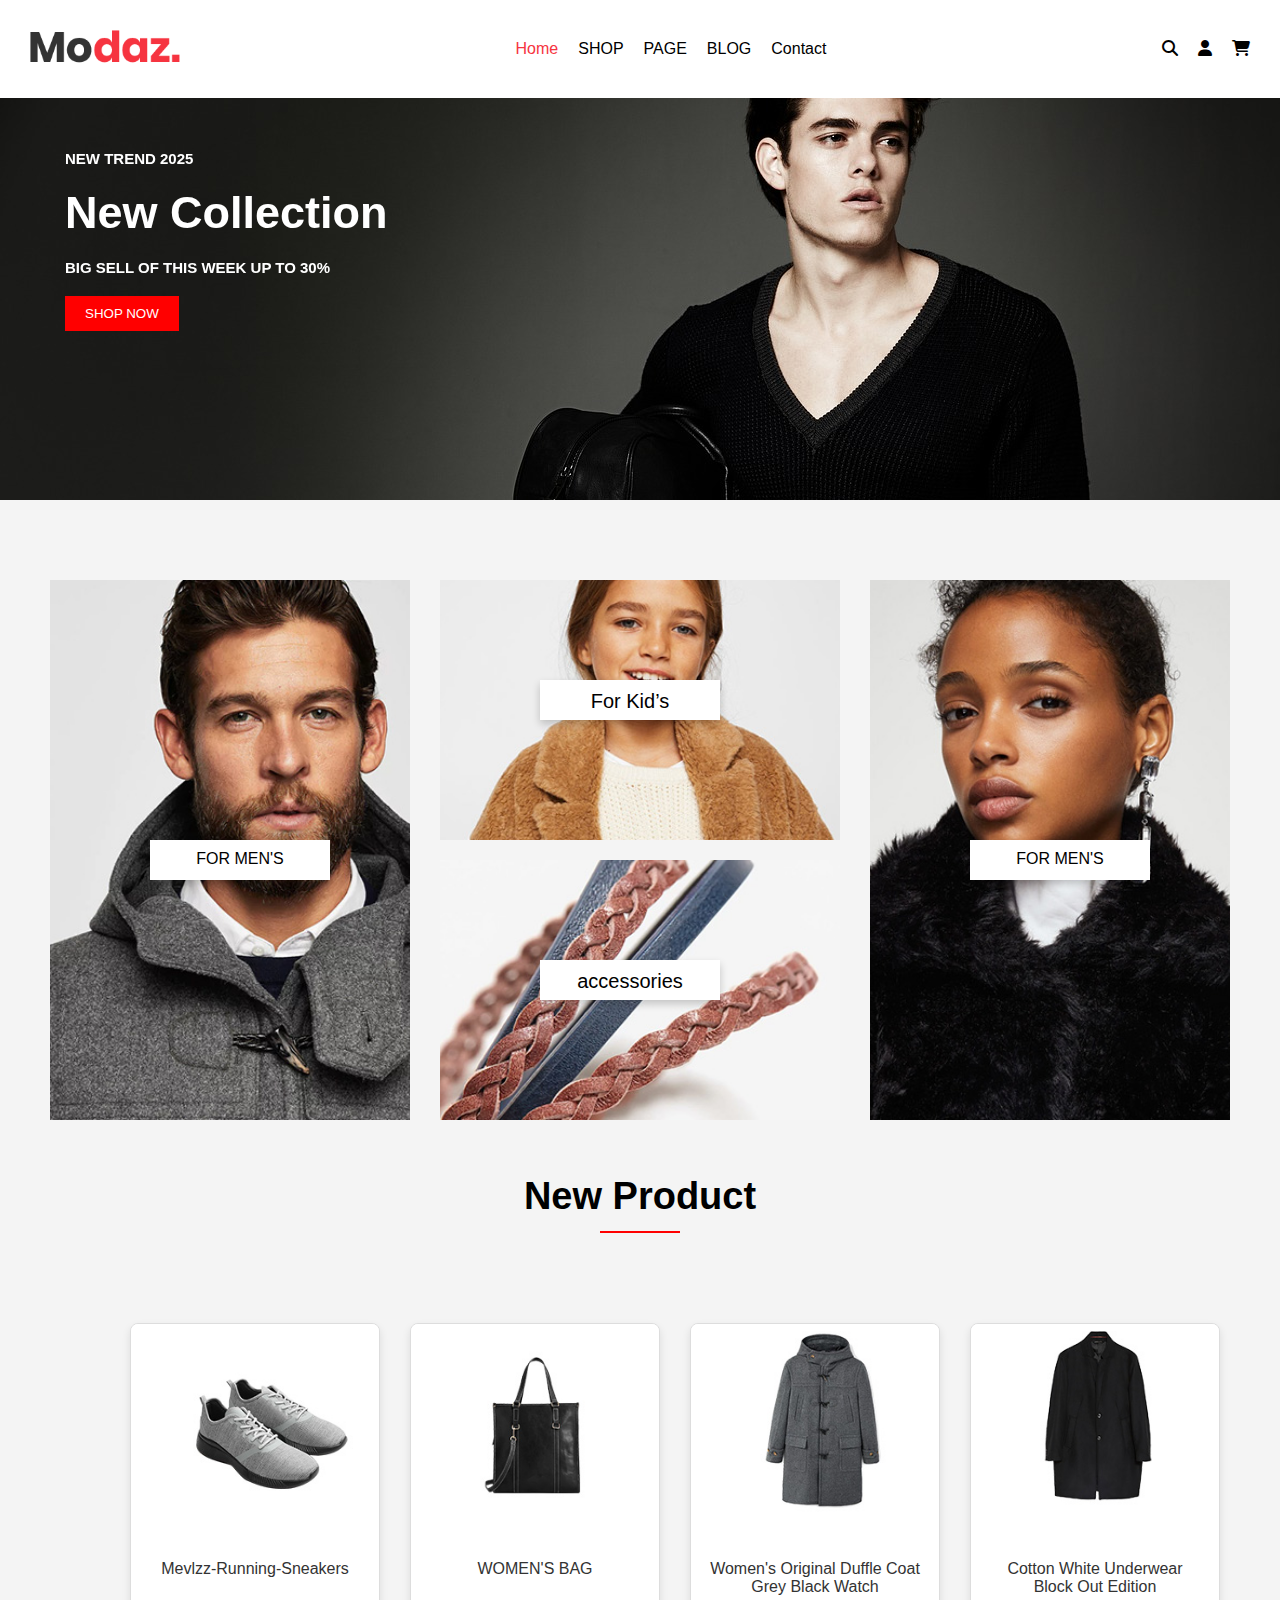
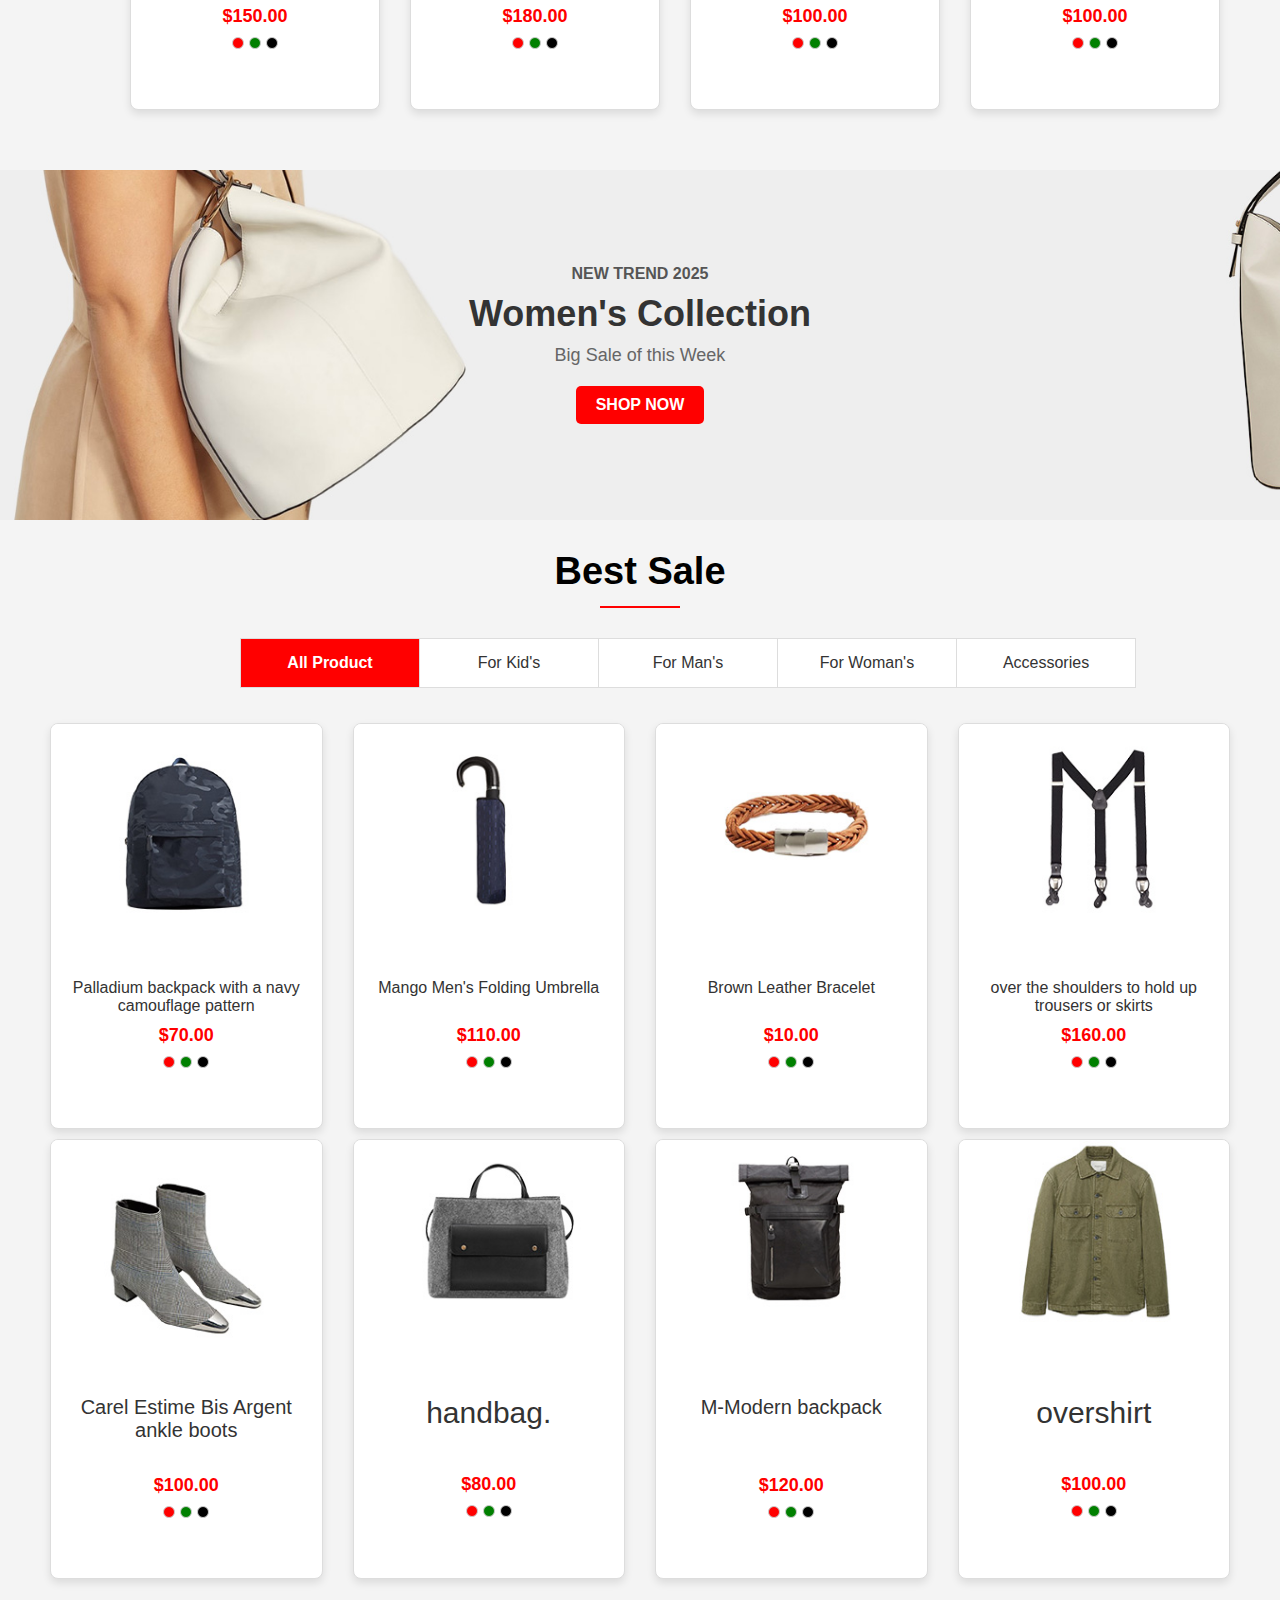
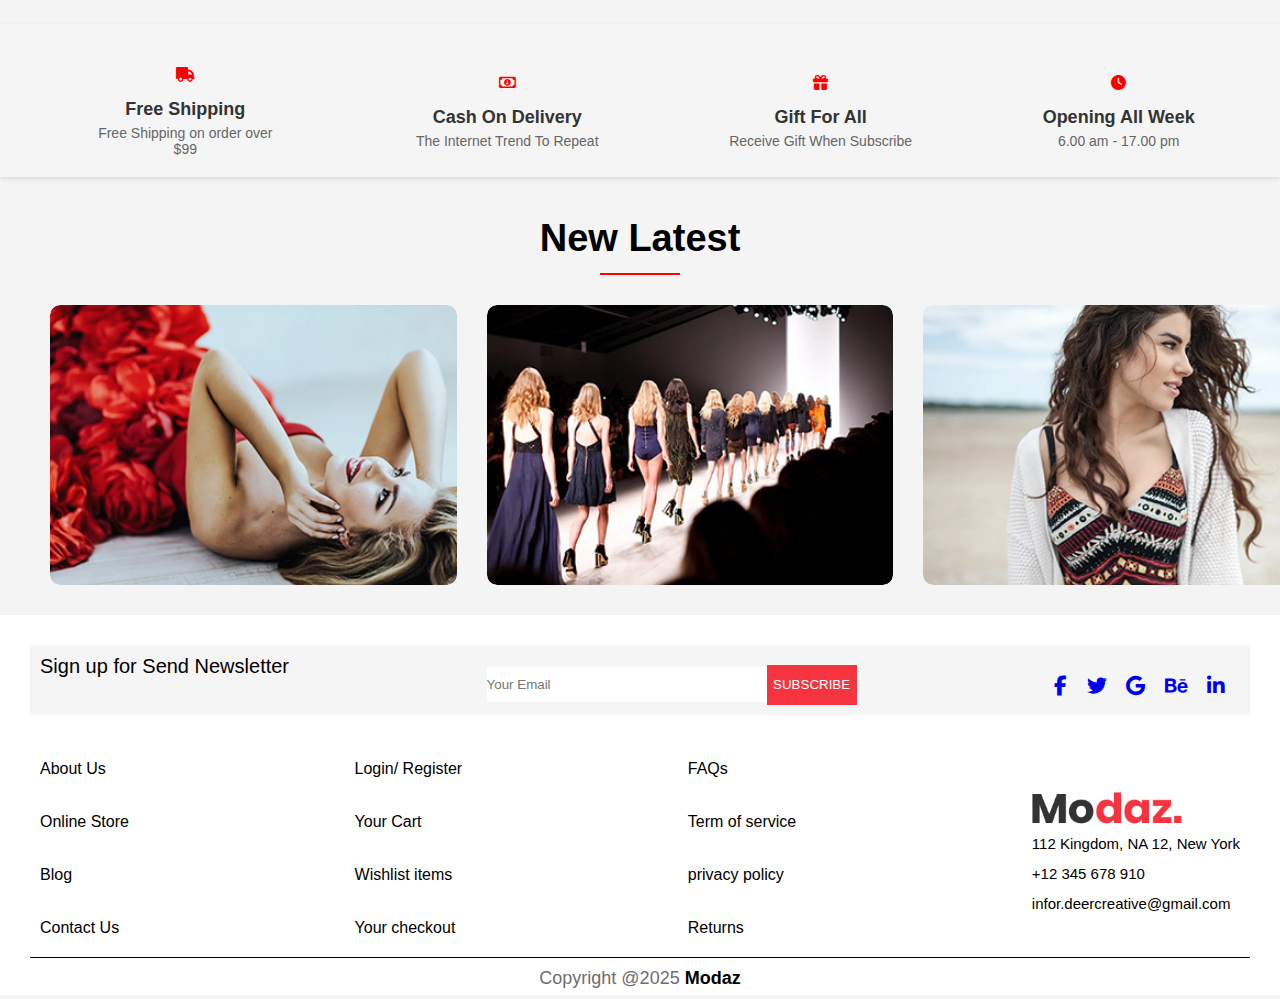
==== index.html @ a63ef41c "added img" ====
<!DOCTYPE html>
<html lang="en">
<head>
    <meta charset="UTF-8">
    <meta name="viewport" content="width=device-width, initial-scale=1.0">
    <title>Modaz web</title>
    <link rel="stylesheet" href="style.css">
    <link rel="stylesheet" href="https://cdnjs.cloudflare.com/ajax/libs/font-awesome/6.7.2/css/all.min.css" integrity="sha512-Evv84Mr4kqVGRNSgIGL/F/aIDqQb7xQ2vcrdIwxfjThSH8CSR7PBEakCr51Ck+w+/U6swU2Im1vVX0SVk9ABhg==" crossorigin="anonymous" referrerpolicy="no-referrer" />
    <link href="https://unpkg.com/aos@2.3.1/dist/aos.css" rel="stylesheet">
</head>
<body>
    <nav class="navbar">
        <div class="logo"><img src="image/logo@2x.png" alt=""></div>

        <ul class="nav-links" id="navLinks">
            <li><a style="color: #F63440;" href="/index.html">Home</a></li>
            <li><a href="/shop/index.html">SHOP</a></li>
            <li><a href="/shop/page/index.html">PAGE</a></li>
            <li><a href="/shop/page/blog/index.html">BLOG</a></li>
            <li><a   href="/shop/page/blog/contact/index.html">Contact</a></li>
        </ul>

        <div class="navicon">
            <div><i class="fa-solid fa-magnifying-glass"></i></div>
            <div><i class="fa-solid fa-user"></i></div>
            <div><i class="fa-solid fa-cart-shopping"></i></div>
        </div>
        <!-- end navicon -->
        <button class="menu-toggle" id="menuToggle">
            ☰
        </button>
    </nav>

 <!-- hero section -->
  
  <div class="hero" style="margin-bottom: 30px;">
    <div class="hero-text">
        <h2 style="color: white;font-size: 15px; margin-bottom: 20px;" div data-aos="fade-up" data-aos="fade-up"
     data-aos-duration="2900">NEW TREND 2025</h2>
    <h1 style="color: white;font-size: 45px; margin-bottom: 20px;"div data-aos="fade-up" data-aos="fade-up"
     data-aos-duration="2850">New Collection</h1>
    <h2 style="color: white;font-size: 15px; margin-bottom: 20px;"div data-aos="fade-up" data-aos="fade-up"
     data-aos-duration="2700">BIG SELL OF THIS WEEK UP TO 30%</h2>
    <button style="background-color: red; color: white;padding: 10px 20px; border: none;"div data-aos="fade-up" data-aos="fade-up"
     data-aos-duration="2600">SHOP NOW</button>
    </div>
    
    
    <!-- end of hero -->
  </div>
   <!-- products -->
    <div class="products" style="display: flex; margin-bottom: 5px;">
        <div class="mens">
           <div class="text1">
            FOR MEN'S
            </div>
        </div>
        <div class="forkids" style="gap: 20px;">
            <div class="kids" ><div class="text2" style="font-size: 20px;"> For Kid’s</div></div>
            <div class="access"><div class="text2" style="font-size: 20px;">accessories</div></div>
        </div>
        <div class="women"><div class="text1">
            FOR MEN'S
            </div></div></div>

        <!-- end of products -->
    </div>
    <!-- New Product -->
     <div class="newproduct" style="width: 100%; height: fit-content;margin-bottom: 30px;font-size: 25px;text-align: center; ">
        <span class="text" style="font-size: 38px;margin-bottom: 13px;"><b> New Product</b></span>
        <div class="line" style="width: 80px;height: 2px;background-color: red;align-self: center;"></div>
     </div>

     <!-- cards -->
    <div class="cards" style="display: flex; padding: 60px; padding-left: 100px; margin-left: 30px;  gap: 30px;">
        <!-- card1 -->
        <div class="card" >
            <span class="love-icon"><i class="fa-regular fa-heart"></i></span> 
            <img src="swr/13.jpg" alt="Product Image">
            <div class="details">
                <div class="title">Mevlzz-Running-Sneakers <br> <br></div>
                <div class="price">$150.00</div>
                <div class="colors">
                    <span class="red"></span>
                    <span class="green"></span>
                    <span class="black"></span>
                </div>
            </div>
            <button class="add-to-cart" class="sp">Add to Cart</button>
        </div>

        <!-- card2 -->
        <div class="card">
            <span class="love-icon"><i class="fa-regular fa-heart"></i></span> 
            <img src="swr/14.jpg" alt="Product Image">
            <div class="details">
                <div class="title">WOMEN'S BAG <br> <br></div>
                <div class="price">$180.00</div>
                <div class="colors">
                    <span class="red"></span>
                    <span class="green"></span>
                    <span class="black"></span>
                </div>
            </div>
            <button class="add-to-cart" style="margin-top: 0px;">Add to Cart</button>
        </div>

        <!-- card3 -->
        <div class="card">
            <span class="love-icon"><i class="fa-regular fa-heart"></i></span> 
            <img src="swr/15.jpg" alt="Product Image">
            <div class="details">
                <div class="title">Women's Original Duffle Coat Grey Black Watch</div>
                <div class="price">$100.00</div>
                <div class="colors">
                    <span class="red"></span>
                    <span class="green"></span>
                    <span class="black"></span>
                </div>
            </div>
            <button class="add-to-cart" style="margin-top: 0px;">Add to Cart</button>
        </div>

        <!-- card4 -->
        <div class="card">
            <span class="love-icon"><i class="fa-regular fa-heart"></i></span> 
            <img src="swr/16.jpg" alt="Product Image">
            <div class="details">
                <div class="title">Cotton White Underwear Block Out Edition</div>
                <div class="price">$100.00</div>
                <div class="colors">
                    <span class="red"></span>
                    <span class="green"></span>
                    <span class="black"></span>
                </div>
            </div>
            <button class="add-to-cart" style="margin-top: 0px;">Add to Cart</button>
        </div>
        <!-- end of cards  -->
    </div>




<!-- NEW TREND 2025 -->
<div class="newtrend">
    <div class="image left"></div>
    <div class="content">
        <h4>NEW TREND 2025</h4>
        <h1>Women's Collection</h1>
        <p>Big Sale of this Week</p>
        <a href="#" class="btn">SHOP NOW</a>
    </div>
    <div class="image right"></div>
</div>
<!-- New Product -->
<div class="newproduct" style="width: 100%; height: fit-content;margin-bottom: 30px;font-size: 25px;text-align: center; ">
    <span class="text" style="font-size: 38px;margin-bottom: 13px;"><b> Best Sale</b></span>
    <div class="line" style="width: 80px;height: 2px;background-color: red;align-self: center;"></div>
 </div>
 <!-- tabs -->
 <div class="tabs" style="margin-left: 240px; margin-bottom: 30px;">
    <div class="tab active">All Product</div>
    <div class="tab">For Kid's</div>
    <div class="tab">For Man's</div>
    <div class="tab">For Woman's</div>
    <div class="tab">Accessories</div>
</div>
<!-- 
cards 2-->
    <div class="cardcontainer">
        <div class="card1" style="display: flex; gap: 30px; padding: 5px 50px;">
            <!-- card1 -->
            <div class="card">
                <span class="love-icon">&hearts;</span> 
                <img src="swr/1.jpg" alt="Product Image">
                <div class="details">
                    <div class="title">Palladium backpack with a navy camouflage pattern</div>
                    <div class="price">$70.00</div>
                    <div class="colors">
                        <span class="red"></span>
                        <span class="green"></span>
                        <span class="black"></span>
                    </div>
                </div>
                <button class="add-to-cart" style="margin-top: 0px;">Add to Cart</button>
            </div>
            <!-- card2 -->
            <div class="card">
                <span class="love-icon">&hearts;</span> 
                <img src="swr/2.jpg" alt="Product Image">
                <div class="details">
                    <div class="title">Mango Men's Folding Umbrella <br> <br></div>
                    <div class="price">$110.00</div>
                    <div class="colors">
                        <span class="red"></span>
                        <span class="green"></span>
                        <span class="black"></span>
                    </div>
                </div>
                <button class="add-to-cart" style="margin-top: 0px;">Add to Cart</button>
            </div>
            <!-- card3 -->
            <div class="card">
                <span class="love-icon">&hearts;</span> 
                <img src="swr/3.jpg" alt="Product Image">
                <div class="details">
                    <div class="title">Brown Leather Bracelet <br> <br></div>
                    <div class="price">$10.00</div>
                    <div class="colors">
                        <span class="red"></span>
                        <span class="green"></span>
                        <span class="black"></span>
                    </div>
                </div>
                <button class="add-to-cart" style="margin-top: 0px;">Add to Cart</button>
            </div>
            <!-- card4 -->
            <div class="card">
                <span class="love-icon">&hearts;</span> 
                <img src="swr/4.jpg" alt="Product Image">
                <div class="details">
                    <div class="title">over the shoulders to hold up trousers or skirts</div>
                    <div class="price">$160.00</div>
                    <div class="colors">
                        <span class="red"></span>
                        <span class="green"></span>
                        <span class="black"></span>
                    </div>
                </div>
                <button class="add-to-cart" style="margin-top: 0px;">Add to Cart</button>
            </div>
        </div>
        <div class="card2" style="display: flex; gap: 30px; padding: 5px 50px;">
            <!-- card5 -->
            <div class="card">
                <span class="love-icon">&hearts;</span> 
                <img src="swr/5.jpg" alt="Product Image">
                <div class="details">
                    <div class="title" style="font-size: 20px;">Carel Estime Bis Argent ankle boots <br> <br></div>
                    <div class="price">$100.00</div>
                    <div class="colors">
                        <span class="red"></span>
                        <span class="green"></span>
                        <span class="black"></span>
                    </div>
                </div>
                <button class="add-to-cart" style="margin-top: 0px;">Add to Cart</button>
            </div>
            <!-- card6 -->
            <div class="card">
                <span class="love-icon">&hearts;</span> 
                <img src="swr/6.jpg" alt="Product Image">
                <div class="details">
                    <div class="title" style="font-size: 30px;">handbag. <br> <br></div>
                    <div class="price">$80.00</div>
                    <div class="colors">
                        <span class="red"></span>
                        <span class="green"></span>
                        <span class="black"></span>
                    </div>
                </div>
                <button class="add-to-cart" style="margin-top: 0px;">Add to Cart</button>
            </div>
            <!-- card7 -->
            <div class="card">
                <span class="love-icon">&hearts;</span> 
                <img src="swr/7.jpg" alt="Product Image">
                <div class="details">
                    <div class="title" style="font-size: 20px;">M-Modern backpack <br><br> <br> </div>
                    <div class="price">$120.00</div>
                    <div class="colors">
                        <span class="red"></span>
                        <span class="green"></span>
                        <span class="black"></span>
                    </div>
                </div>
                <button class="add-to-cart" style="margin-top: 0px;">Add to Cart</button>
            </div>
            <!-- card8 -->
            <div class="card">
                <span class="love-icon">&hearts;</span> 
                <img src="swr/8.jpg" alt="Product Image">
                <div class="details">
                    <div class="title" style="font-size: 30px;">overshirt <br> <br></div>
                    <div class="price">$100.00</div>
                    <div class="colors">
                        <span class="red"></span>
                        <span class="green"></span>
                        <span class="black"></span>
                    </div>
                </div>
                <button class="add-to-cart" style="margin-top: 0px;">Add to Cart</button>
            </div>
        </div>
    </div>
    <!-- features -->
    <div class="features" style="background-color: #F5F5F5; margin-top: 40px; margin-bottom: 40px;">
        <div class="feature">
            <i class="icon truck"><i class="fa-solid iconi fa-truck"></i></i>
            <h3>Free Shipping</h3>
            <p>Free Shipping on order over $99</p>
        </div>
        <div class="feature">
            <i class="icon cash"><i class="fa-regular iconi fa-money-bill-1"></i></i>
            <h3>Cash On Delivery</h3>
            <p>The Internet Trend To Repeat</p>
        </div>
        <div class="feature">
            <i class="icon gift"><i class="fa-solid iconi fa-gift"></i></i>
            <h3>Gift For All</h3>
            <p>Receive Gift When Subscribe</p>
        </div>
        <div class="feature">
            <i class="icon clock"><i class="fa-solid iconi fa-clock"></i></i>
            <h3>Opening All Week</h3>
            <p>6.00 am - 17.00 pm</p>
        </div>
    </div>
    <!-- New Latest -->
    <div class="newproduct" style="width: 100%; height: fit-content;margin-bottom: 30px;font-size: 25px;text-align: center; ">
        <span class="text" style="font-size: 38px;margin-bottom: 13px;"><b> New Latest</b></span>
        <div class="line" style="width: 80px;height: 2px;background-color: red;align-self: center;"></div>
     </div>
     <!-- last -->
     <div class="container" style="width: 100%;gap: 30px; margin-left: 50px;margin-bottom: 30px;">
        <div class="image-box" style="width: 410px;height: 280px;">
            <img src="swr/new-lastest-1-370x280 (1).jpg" alt="Image 1">
            <div class="overlay">
                <h2>Trend of 2025</h2>
                <p>Jan 01 2025 | BY Hassan</p>
                <p>"This is Heading, the bank manager, who long ago won the battle for the heart of his community with his...</p>
                <a href="#">READ MORE</a>
            </div>
        </div>
        <div class="image-box" style="width: 410px;height: 280px;">
            <img src="swr/new-lastest-2-370x280 (1).jpg" alt="Image 2">
            <div class="overlay">
                <h2>Trend of 2025</h2>
                <p>Jan 01 2025 | BY Hassan</p>
                <p>This is Heading the bank manager long ago <br> won the battle for the heart of...</p>
                <a href="#">READ MORE</a>
            </div>
        </div>
        <div class="image-box" style="width: 410px;height: 280px;">
            <img src="swr/new-lastest-3-370x280 (1).jpg" alt="Image 3">
            <div class="overlay" style="width: 450px;height: 280px;">
                <h2>Trend of 2025</h2>
                <p>Jan 01 2025 | BY Hassan</p>
                <p>This is Heading the bank manager long ago <br> won the battle for the heart of...</p>
                <a href="#">READ MORE</a>
            </div>
        </div>
    </div>
    <!-- footer -->
    
     <div class="footer" style="padding: 30px; background-color: #FFFFFF;">
        <!-- footer1 -->
        <div class="footer1">
            <div class="footer-text"><h3>Sign up for Send Newsletter</h3></div>
            <div class="footer-input"><input type="email" placeholder="Your Email"><button>SUBSCRIBE</button></div>
            <div class="footer-icon"><a href="#"><i class="fa-brands fa-facebook-f"></i></a>
                <a href="#"><i class="fa-brands fa-twitter"></i></a>
                <a href="#"><i class="fa-brands fa-google"></i></a>
                <a href="#"><i class="fa-brands fa-behance"></i></a>
                <a href="#"><i class="fa-brands fa-linkedin-in"></i></a></div>
        </div>
        <!-- end footer1 -->

        <!-- footer2 -->
        <div class="footer2">
            <!-- footer2-first -->
            <div class="footer2-first">
                <a href="#">About Us</a>
                <a href="#">Online Store</a>
                <a href="#">Blog</a>
                <a href="#">Contact Us</a>
            </div>
            <!-- end footer2-first -->

            <!-- footer2-second -->
            <div class="footer2-second">
                <a href="#">Login/ Register</a>
                <a href="#">Your Cart</a>
                <a href="#">Wishlist items</a>
                <a href="#">Your checkout</a>
            </div>
            <!-- end footer2-second -->

            <!-- footer2-third -->
            <div class="footer2-third">
                <a href="#">FAQs</a>
                <a href="#">Term of service</a>
                <a href="#">privacy policy</a>
                <a href="#">Returns</a>
            </div>
            <!-- end footer2-third -->
             
        <div class="footer2-fourth">
            <img src="swr/logo@2x.png" alt="">
            <h5>112 Kingdom, NA 12, New York<br>
                +12 345 678 910<br>
                infor.deercreative@gmail.com</h5>
        </div>
    </div>
    <!-- end footer2 -->
             <p style="width: 100%; border-top: 1px solid black;padding: 10px;margin-top: 10px;">Copyright @2025 <a href="#" style="color: black;"><b>Modaz</b></a></p>





  <script src="https://unpkg.com/aos@2.3.1/dist/aos.js"></script>
  <script>
    AOS.init();
  </script>
  <script src="/index.js"></script>
</body>
</html>
---- style.css ----
*{
    margin: 0px;
    padding: 0px;
    box-sizing: border-box;
}
body {
    width: 100vw; 
    min-height: 100vh; 
    overflow-x: hidden; 
    font-family: Arial, sans-serif;
    background-color: #f4f4f4;
}
/* header */
.navbar {
    position: fixed;
    z-index: 1000;
    width: 100%;
    display: flex;
    justify-content: space-between;
    align-items: center;
    padding: 30px;
    background-color: #FFFFFF;
    color: #000;
}

.logo img{
    width: 150px;
}

.nav-links {
    display: flex;
    list-style: none;
    margin: 0;
    padding: 0;
}

.nav-links li {
    margin: 0 10px;
}

.nav-links a {
    text-decoration: none;
    color: #000;
    transition: color 0.3s;
}

.nav-links a:hover {
    color: #F63440 ;
}

/* Mobile styles */
.menu-toggle {
    display: none;
    font-size: 1.5em;
    background: none;
    border: none;
    cursor: pointer;
}

.navicon{
    display: flex;
    justify-content: space-between;
    gap: 20px;
}







/* hero */
.hero{
    background: url(swr/hero\ img.jpg);
    background: cover;
    width: 100%;
    height: 500px;
    
}


 .hero-text{
    width: fit-content;
    height: fit-content;
    position: relative;
    top: 30%;
    left: 65px;
    

}

/* products */
.products{
    gap: 30px;
    height: fit-content;
    width: 100%;
    padding: 50px;
}
.mens{
    background: url(swr/men1-375x500.jpg);
    background-size: cover;
    background-repeat: no-repeat;
    width: 430px;
    height: 540px;  
    z-index: 1;
}
.mens:hover {
    transform: scale(1.1);
}
.text1{
    background-color: white;
    width: 180px;
    height: 40px;
    top: 260px;
    position: relative;
    left: 100px;
    display: flex;
    justify-content: center;
    text-align: center;
    padding: 10px;
    box-shadow: 0 4px 8px rgba(0, 0, 0, 0.2);
}
.text1:hover{
    background-color: red;
    color: white;
}
.text2:hover{
    background-color: red;
    color: white;
}
.text2{
    background-color: white;
    width: 180px;
    height: 40px;
    padding: 10px;
    top: 100px;
    text-align: center;
    position: relative;
    left: 100px;
    box-shadow: 0 4px 8px rgba(0, 0, 0, 0.2);
}
.text1 h2, .text2 h2, .text2 h2, .text1 h2{
    color: black;
    font-size: 20px;
   
}
.text1 h2:hover{
    color: white;
    cursor: pointer;
}
.text2 h2:hover{
    color: white;
    cursor: pointer;
}

.kids{
    background: url(swr/kids1-375x240.jpg);
    background-size: cover;
    background-repeat: no-repeat;
    background-position: center;
    width: 400px;
    height: 260px;
    margin-bottom: 20px;
}
.kids:hover {
    cursor: pointer;
    transform: scale(1.1);
}

.access{
    background: url(swr/access.jpg);
    background-position: center;
    background-repeat: no-repeat;
    background-size: cover;
    width: 400px;
    height: 260px;
    
}
.access:hover {
    transform: scale(1.1);
}

.women{
    background: url(swr/women2-375x500.jpg);
    background-size: cover;
    background-repeat: no-repeat;
    background-position: center;
    width: 430px;
    height: 540px;
}
.women:hover {
    transform: scale(1.1);
}

@media (max-width: 767px) {
    .products{
        display: flex;
        flex-direction: column;
    }
    .menu-toggle {
        display: block;
    }
    .navicon{
        display: none;
    }

    .nav-links {
        display: none;
        flex-direction: column;
        position: absolute;
        z-index: 1;
        top: 60px;
        right: -120px;
        width: 200px;
        border-radius: 5px;
    }

    .nav-links.show {
        display: flex;
    }

    .nav-links li {
        margin: 10px 0;
    }
    
    
  } 

/* newproduct */

.newproduct{
    display: flex;
    flex-direction: column;
    justify-content: center;
    align-items: center;
}

/* cards */


/* Card Styling */
.card {
    width: 300px;
    border: 1px solid #ddd;
    border-radius: 8px;
    overflow: hidden;
    background-color: #fff;
    text-align: center;
    position: relative;
    transition: transform 0.3s ease, box-shadow 0.3s ease;
    box-shadow: 0 4px 8px rgba(0, 0, 0, 0.1); /* Default small shadow */
}

.card:hover {
    transform: translateY(-10px); /* Moves the card up slightly */
    box-shadow: 0 8px 16px rgba(0, 0, 0, 0.3); /* Larger shadow when hovered */
}

.card img {
    width: 100%;
    height: auto;
}

.card .details {
    padding: 15px;
}

.card .details .title {
    font-size: 16px;
    color: #333;
    margin-bottom: 10px;
}

.card .details .price {
    font-size: 18px;
    color: red;
    font-weight: bold;
    margin-bottom: 10px;
}

.card .details .colors {
    display: flex;
    justify-content: center;
    gap: 5px;
    margin-bottom: 10px;
}

.card .details .colors span {
    width: 12px;
    height: 12px;
    border-radius: 50%;
    display: inline-block;
    border: 1px solid #ccc;
}

.card .details .colors .red { background-color: red; }
.card .details .colors .green { background-color: green; }
.card .details .colors .black { background-color: black; }

/* Add to Cart Button */
.card .add-to-cart {
    width: 100%;
    padding: 10px 0;
    background-color: red;
    color: white;
    text-transform: uppercase;
    font-weight: bold;
    border: none;
    cursor: pointer;
    opacity: 0;
    visibility: hidden;
    transition: opacity 0.3s ease, visibility 0.3s ease;
}

.card:hover .add-to-cart {
    opacity: 1;
    visibility: visible;
}

/* Love Icon */
.card .love-icon {
    position: absolute;
    top: 10px;
    right: 10px;
    font-size: 20px;
    color: #f00;
    cursor: pointer;
    opacity: 0;
    visibility: hidden;
    transition: opacity 0.3s ease, visibility 0.3s ease;
}

.card:hover .love-icon {
    opacity: 1;
    visibility: visible;
}

@media (max-width: 769px) {
    .cards{
        display: flex;
        flex-direction: column;
    }

    body{
        max-width: 100%;
    }

    .card{
        width: 80%;
       
    }
  
    
    
  }


  /* <!-- NEW TREND 2025 --> */
  .newtrend{
    display: flex;
    justify-content: space-between;
    align-items: center;
    padding: 20px;
    background: url(swr/bg-parallax3\ \(1\).jpg);
    background-repeat: no-repeat;
    background-size: cover;
    height: 350px;
    margin-bottom: 30px;
  }
  
  .content {
    text-align: center;
    flex: 2;
    padding: 20px;
  }
  
  .content h4 {
    font-size: 16px;
    color: #555;
    margin-bottom: 10px;
    text-transform: uppercase;
  }
  
  .content h1 {
    font-size: 36px;
    font-weight: bold;
    color: #333;
    margin-bottom: 10px;
  }
  
  .content p {
    font-size: 18px;
    color: #666;
    margin-bottom: 20px;
  }
  
  .btn {
    display: inline-block;
    padding: 10px 20px;
    background-color: red;
    color: #fff;
    text-decoration: none;
    font-size: 16px;
    font-weight: bold;
    border-radius: 5px;
    transition: background-color 0.3s;
  }
  
  .btn:hover {
    background-color: #cc0000;
  }

  @media (max-width: 768px) {
    .newtrend{
        background-image: none;
        background-color: #f4f4f4; /* Midabka caadiga ah ee beddelaya sawirka */
    }
}
  /* tabs */

.tabs {
    display: flex;
    border: 1px solid #ddd;
    width: 70%;
    background-color: #fff;
}

.tab {
    flex: 1; 
    text-align: center;
    padding: 15px 10px;
    font-size: 16px;
    color: #333;
    border-right: 1px solid #ddd;
    cursor: pointer;
    transition: background-color 0.3s, color 0.3s;
}

.tab:last-child {
    border-right: none; 
}

.tab:hover {
    background-color: #f2f2f2;
}

.active {
    background-color: red;
    color: #fff;
    font-weight: bold;
}

/* features */
.features {
    display: flex;
    justify-content: space-around;
    align-items: center;
    padding: 20px;
    background-color: #ffffff;
    box-shadow: 0 2px 5px rgba(0, 0, 0, 0.1);
  }
  
  .feature {
    text-align: center;
    max-width: 200px;
  }
  
  .feature .icon {
    font-size: 40px;
    color: #e63946;
    margin-bottom: 10px;
  }
  
  .feature h3 {
    font-size: 18px;
    margin: 10px 0 5px;
    color: #333;
  }
  
  .feature p {
    font-size: 14px;
    color: #666;
  }

  .iconi{
    font-size: 15px;
    color: red;
  }
  /* last */
  .container {
    display: flex;
    gap: 15px;
}

.image-box {
    position: relative;
    width: 300px;
    height: 200px;
    overflow: hidden;
    border-radius: 10px;
}

.image-box img {
    width: 100%;
    height: 100%;
    object-fit: cover;
    border-radius: 10px;
}

.overlay {
    position: absolute;
    top: -100%;
    left: 0;
    width: 100%;
    height: 100%;
    background: rgba(0, 0, 0, 0.8);
    color: white;
    display: flex;
    flex-direction: column;
    justify-content: center;
    align-items: center;
    text-align: center;
    transform: translateY(0);
    transition: transform 0.5s ease;
}

.image-box:hover .overlay {
    transform: translateY(100%);
}

.overlay h2,
.overlay p,
.overlay a {
    opacity: 0;
    transform: translateY(-20px);
    animation: none;
}

.image-box:hover .overlay h2,
.image-box:hover .overlay p,
.image-box:hover .overlay a {
    animation: fadeDown 0.5s ease forwards;
}

.overlay h2 {
    margin: 10px 0;
    animation-delay: 0.2s;
}

.overlay p {
    margin: 5px 0;
    animation-delay: 0.4s;
}

.overlay a {
    color: red;
    text-decoration: none;
    margin-top: 10px;
    animation-delay: 0.6s;
}

@keyframes fadeDown {
    from {
        opacity: 0;
        transform: translateY(-20px);
    }
    to {
        opacity: 1;
        transform: translateY(0);
    }
}

/* footer */
.footer{
    height: 380px;
    margin-top: 20px;
    margin-top: 30px;
}
.footer1{
    padding: 10px;
    display: flex;
    justify-content: space-between;
    align-content: center;
    background-color: #F5F5F5;
}

.footer-text h3{
    font-size: 20px;
    font-weight: normal;
}

.footer-input input{
    border: none;
    width: 280px;
    height: 35px;
    margin-top: 10px;
}
.footer-input button{
    width: 90px;
    height: 40px;
    margin-top: 10px;
    background-color: #F63440 ;
    color: #fff;
    border: none;
}
.footer-input button:hover{
    background-color: #333333 ;
    color: #fff;
}

.footer-icon a{
    position: relative;
    top: 20px;
    font-size: 20px;
    font-weight: normal;
    padding-right: 15px;
}
.footer-icon a:hover{
    color: #F63440;
}

.footer2{
    display: flex;
    justify-content: space-between;
    align-items: center;
    padding: 10px;
}

.footer2-first a{
    display: block;
    text-decoration: none;
    color: #000;
}
.footer2-first a:hover{
    color: #F63440;
}
.footer2-second a{
    display: block;
    text-decoration: none;
    color: #000;
}
.footer2-second a:hover{
    color: #F63440;
}
.footer2-third a{
    display: block;
    text-decoration: none;
    color: #000;
}
.footer2-third a:hover{
    color:  #F63440;
}

.footer2-fourth{
    margin-top: 50px;
    padding-left: 10px;
}
.footer2-fourth img{
    width: 150px;
}

.footer2-fourth h5{
    font-size: 15px;
    font-weight: normal;
    line-height: 2;
}


.footer p{
    font-size: 18px;
    text-align: center;
    color: #6E6E6E;
}
.footer a{
    text-decoration: none;
    margin-top: 35px;
    color: #000;
}


@media (max-width:768px){
    .footer1{
        flex-direction: column;
        line-height: 2;
    }
    .footer2{
        flex-direction: column;
        align-items: start;
        font-weight: normal;
    }

    .tabs{
        display: none;
       
    }
    .cardcontainer{
        display: none;
    }

    

    .cardcontainer, .card1, .card2{
        display: flex;
        flex-direction: column;
    }
    .features{
        display: flex;
        flex-direction: column; 
        padding: 0px;
    }
    /* .feature{
        margin-bottom: 10px;
        border: 2px solid black;
        width: 100%;
    } */

    .image-box{
        display: none; /* Hide all cards by default */
    }

    .image-box:first-child {
        display: flex; 
    }
    .footer1{
        flex-direction: column;
        line-height: 2;
    }
    .footer2{
        flex-direction: column;
        align-items: start;
        font-weight: normal;
    }

    .cards{
        grid-template-columns: repeat(2, 1fr); 
    }
    
}

@media (max-width: 480px) {
    .cards{
        grid-template-columns: 1fr; /* 1 card per row */
    }
}

@media (min-width:768px){
    .nav-icon-second{
       display: none;
    }
}
@media (max-width:768px){

    .navicon:hover{
        display: flex;
    }

    .nav, .navicon{
        display: none;
        flex-direction: column;
        position: absolute;
        top: 60px;
        right: 18px;
        background-color: white;
        padding: 10px;
        border-radius: 30px;
        gap: 20px;
        z-index: 1000;
    }
    }
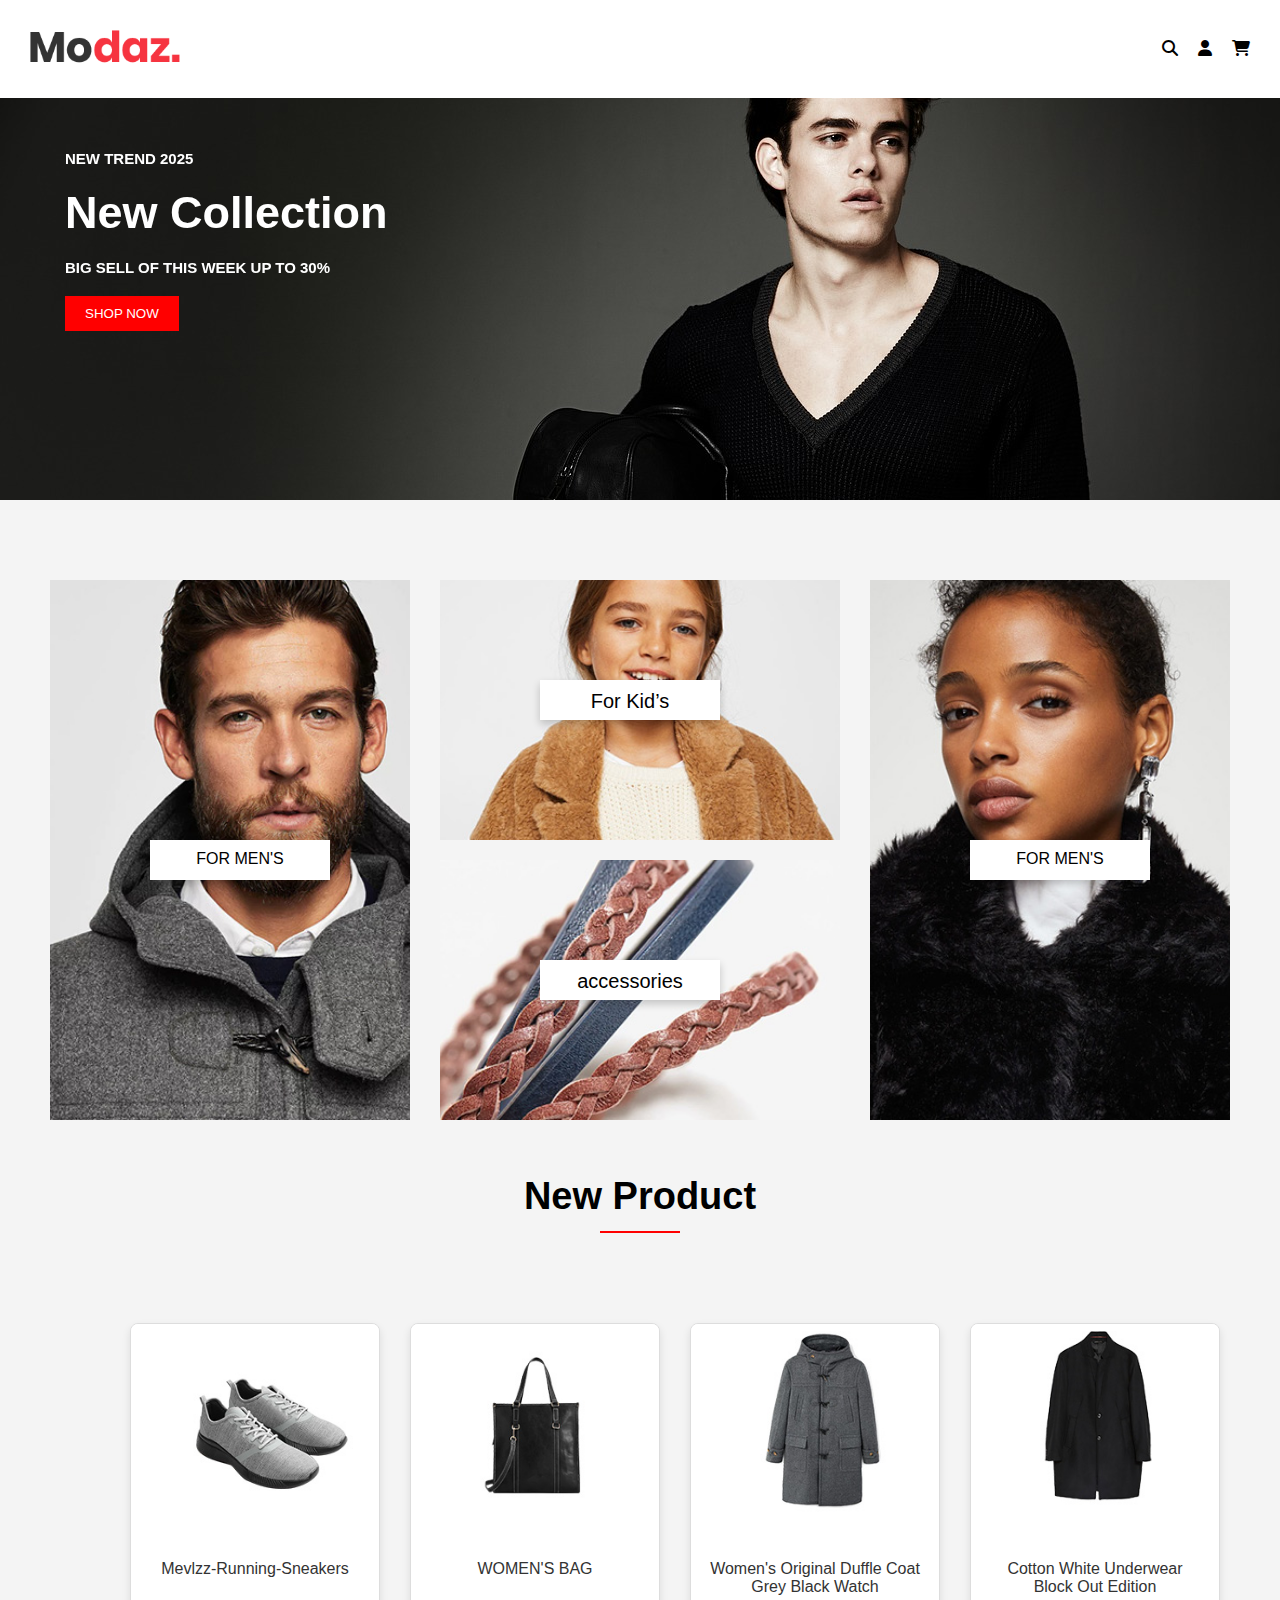
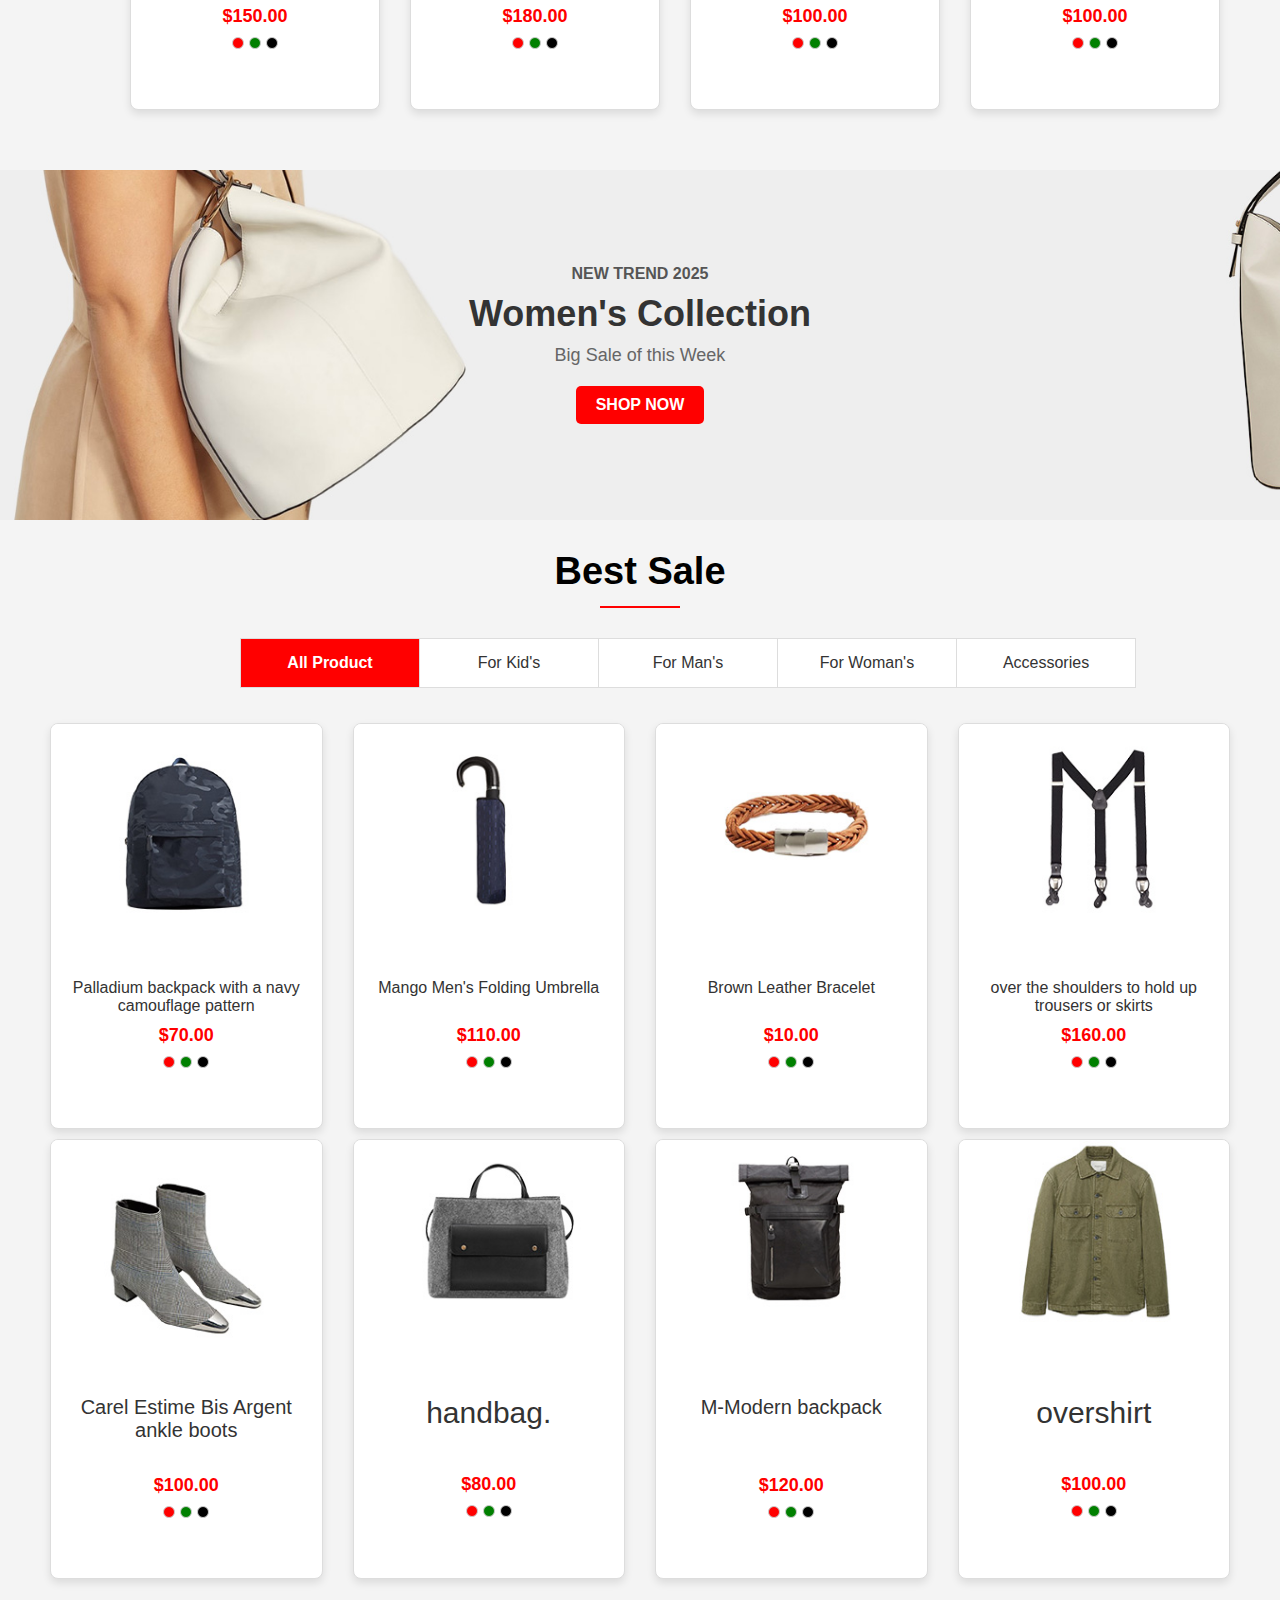
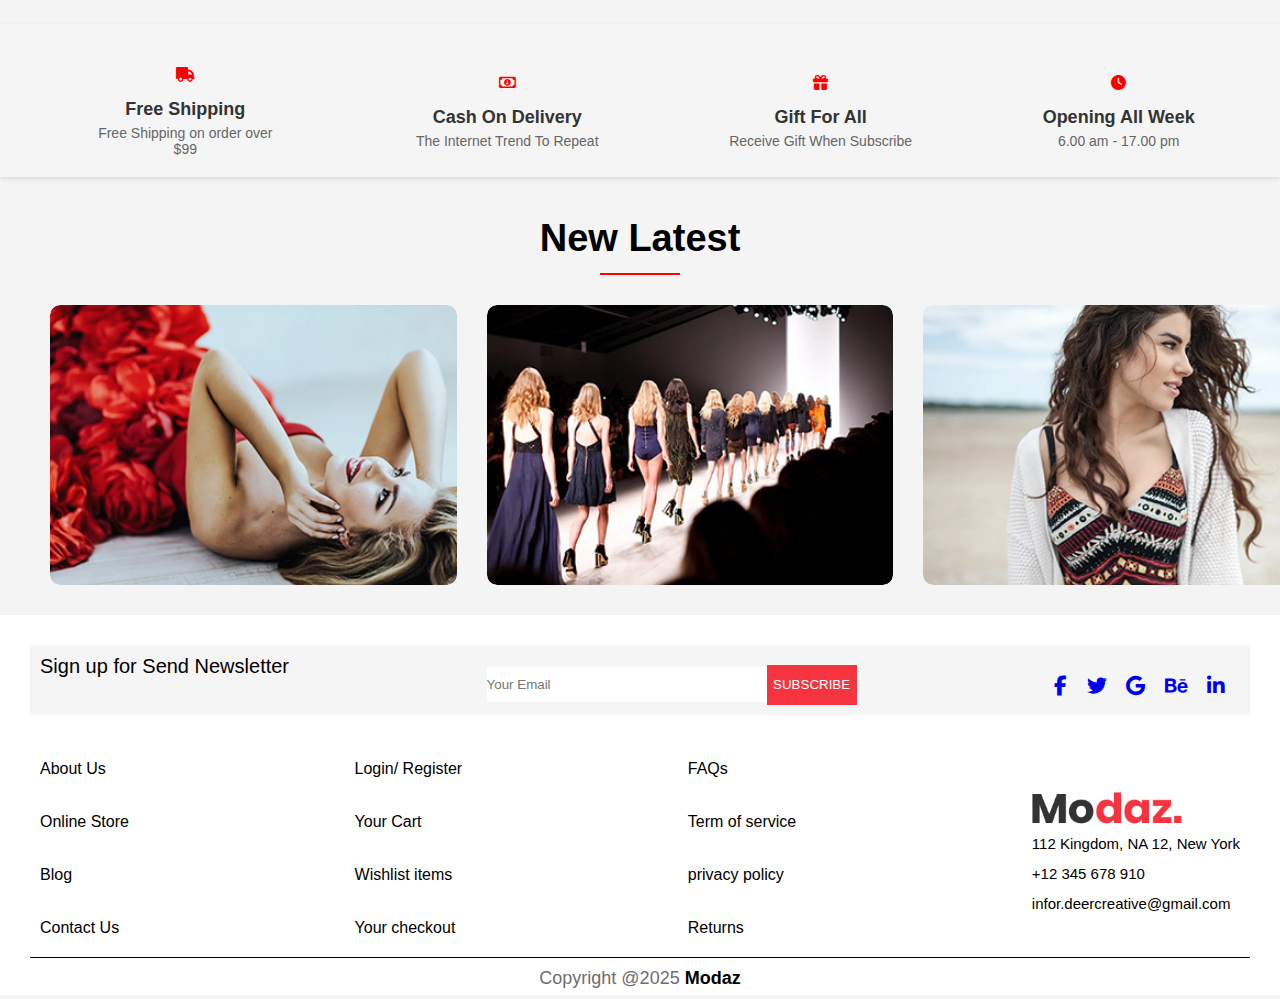
==== commit 5cd32279: "remove" ====
--- a/index.html
+++ b/index.html
@@ -12,13 +12,13 @@
     <nav class="navbar">
         <div class="logo"><img src="image/logo@2x.png" alt=""></div>
 
-        <ul class="nav-links" id="navLinks">
+        <!-- <ul class="nav-links" id="navLinks">
             <li><a style="color: #F63440;" href="/index.html">Home</a></li>
             <li><a href="/shop/index.html">SHOP</a></li>
             <li><a href="/shop/page/index.html">PAGE</a></li>
             <li><a href="/shop/page/blog/index.html">BLOG</a></li>
             <li><a   href="/shop/page/blog/contact/index.html">Contact</a></li>
-        </ul>
+        </ul> -->
 
         <div class="navicon">
             <div><i class="fa-solid fa-magnifying-glass"></i></div>
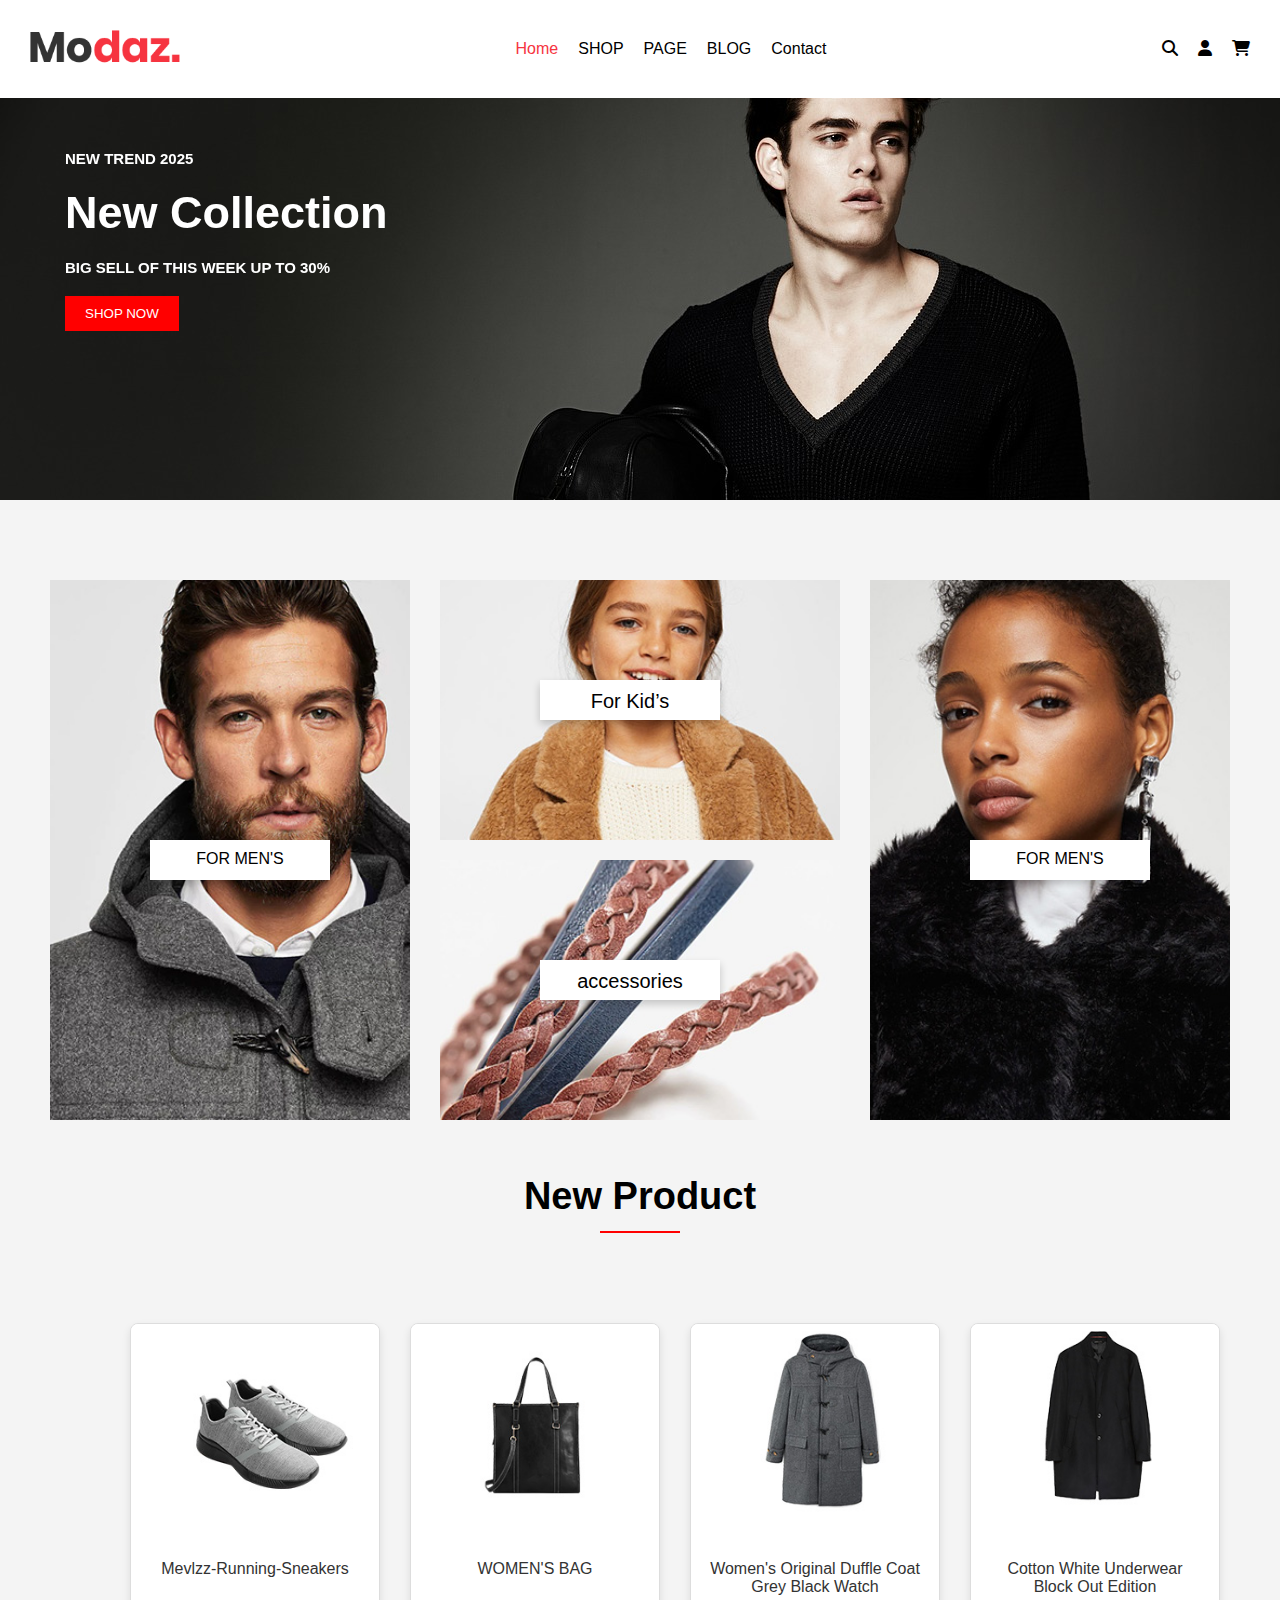
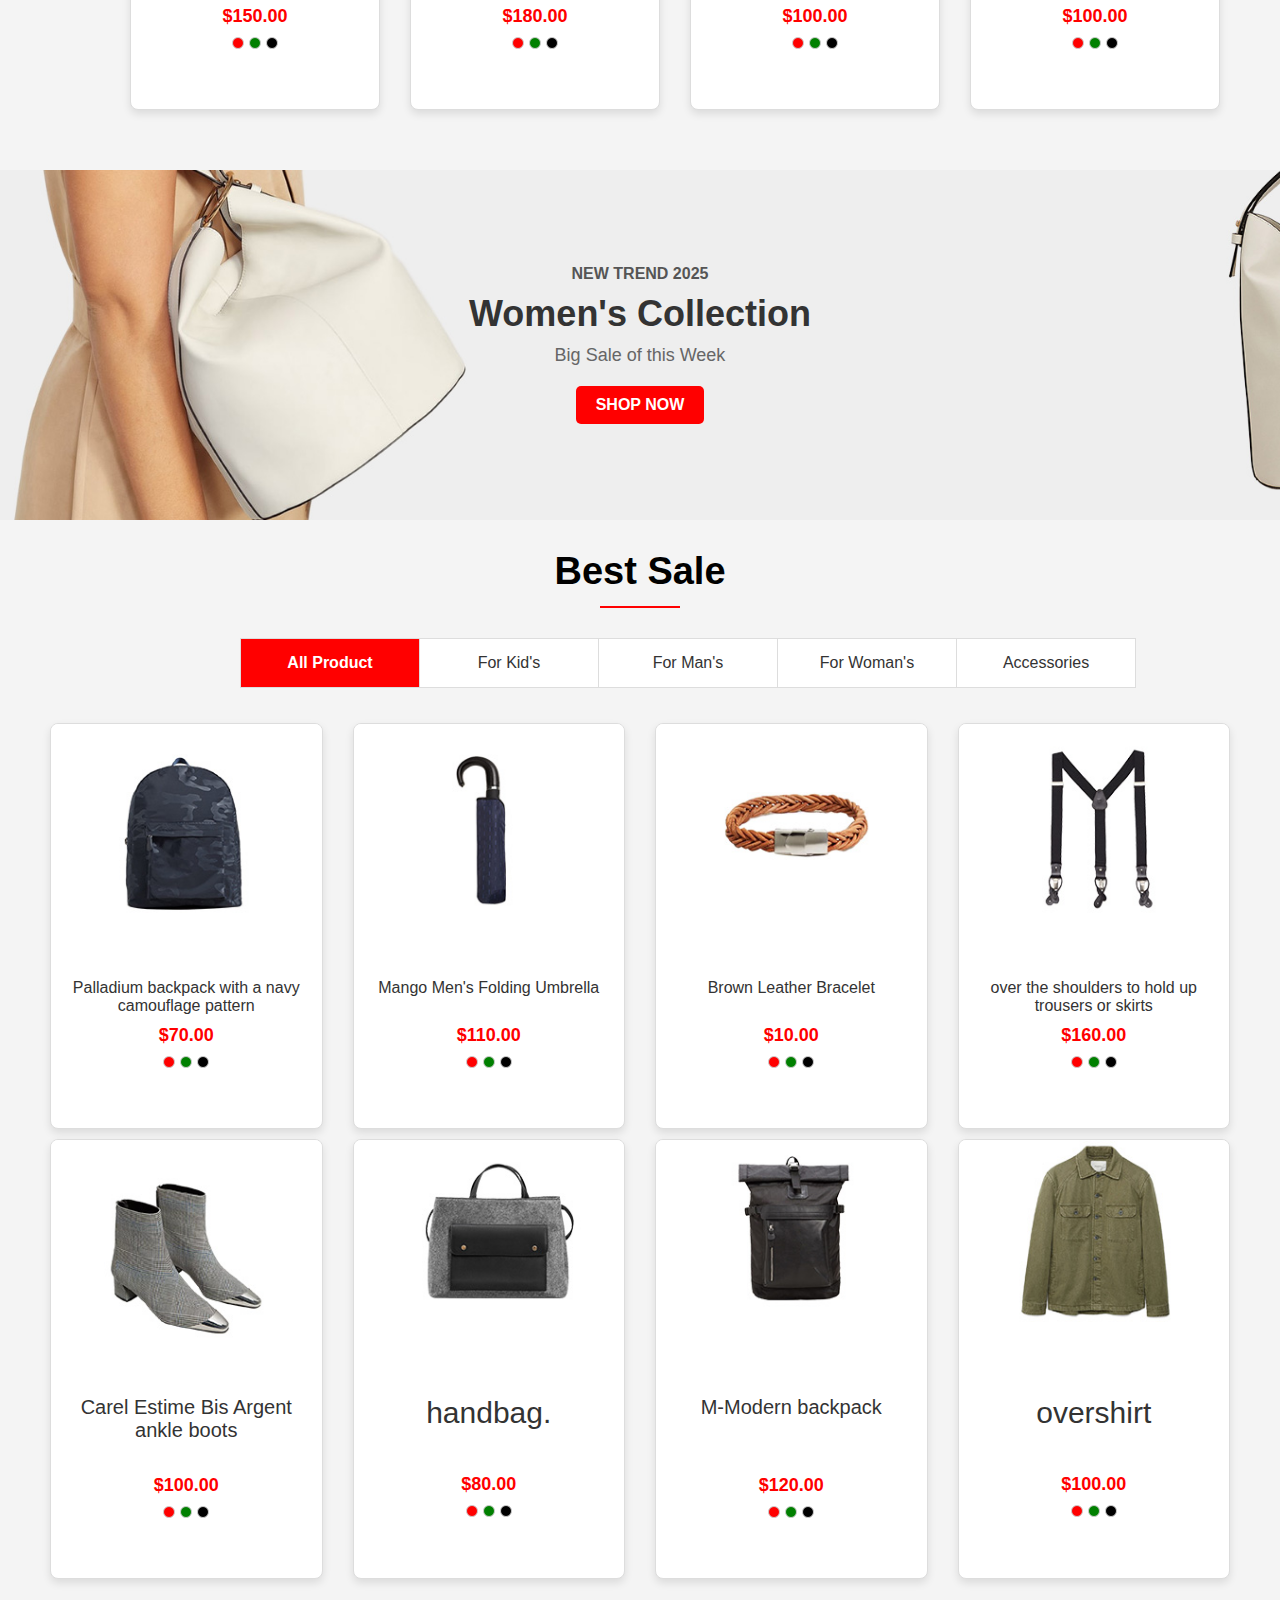
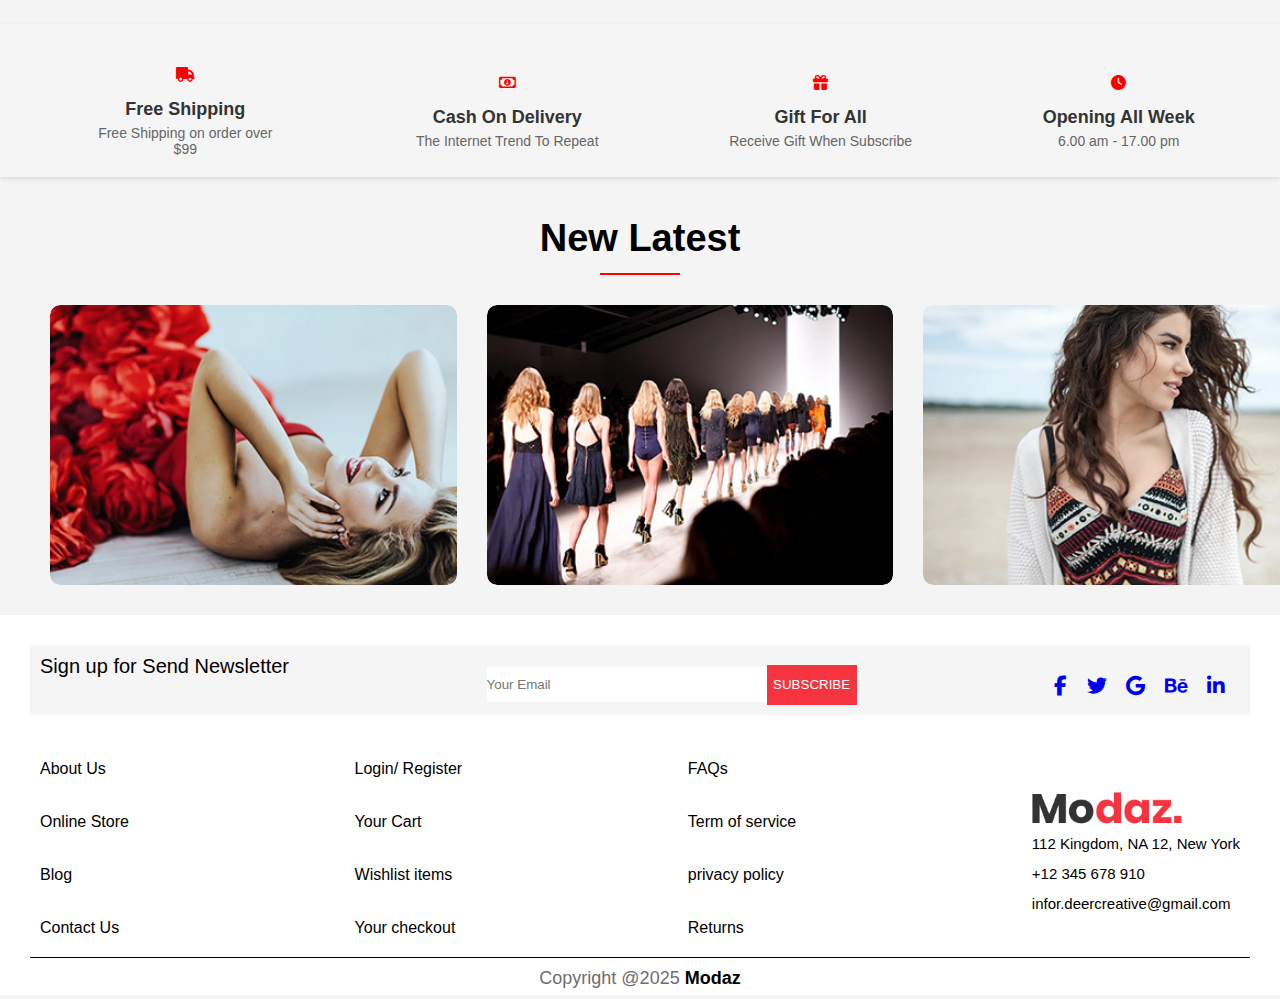
==== commit 517da1e4: "remove" ====
--- a/index.html
+++ b/index.html
@@ -12,13 +12,13 @@
     <nav class="navbar">
         <div class="logo"><img src="image/logo@2x.png" alt=""></div>
 
-        <!-- <ul class="nav-links" id="navLinks">
+        <ul class="nav-links" id="navLinks">
             <li><a style="color: #F63440;" href="/index.html">Home</a></li>
             <li><a href="/shop/index.html">SHOP</a></li>
             <li><a href="/shop/page/index.html">PAGE</a></li>
             <li><a href="/shop/page/blog/index.html">BLOG</a></li>
             <li><a   href="/shop/page/blog/contact/index.html">Contact</a></li>
-        </ul> -->
+        </ul>
 
         <div class="navicon">
             <div><i class="fa-solid fa-magnifying-glass"></i></div>
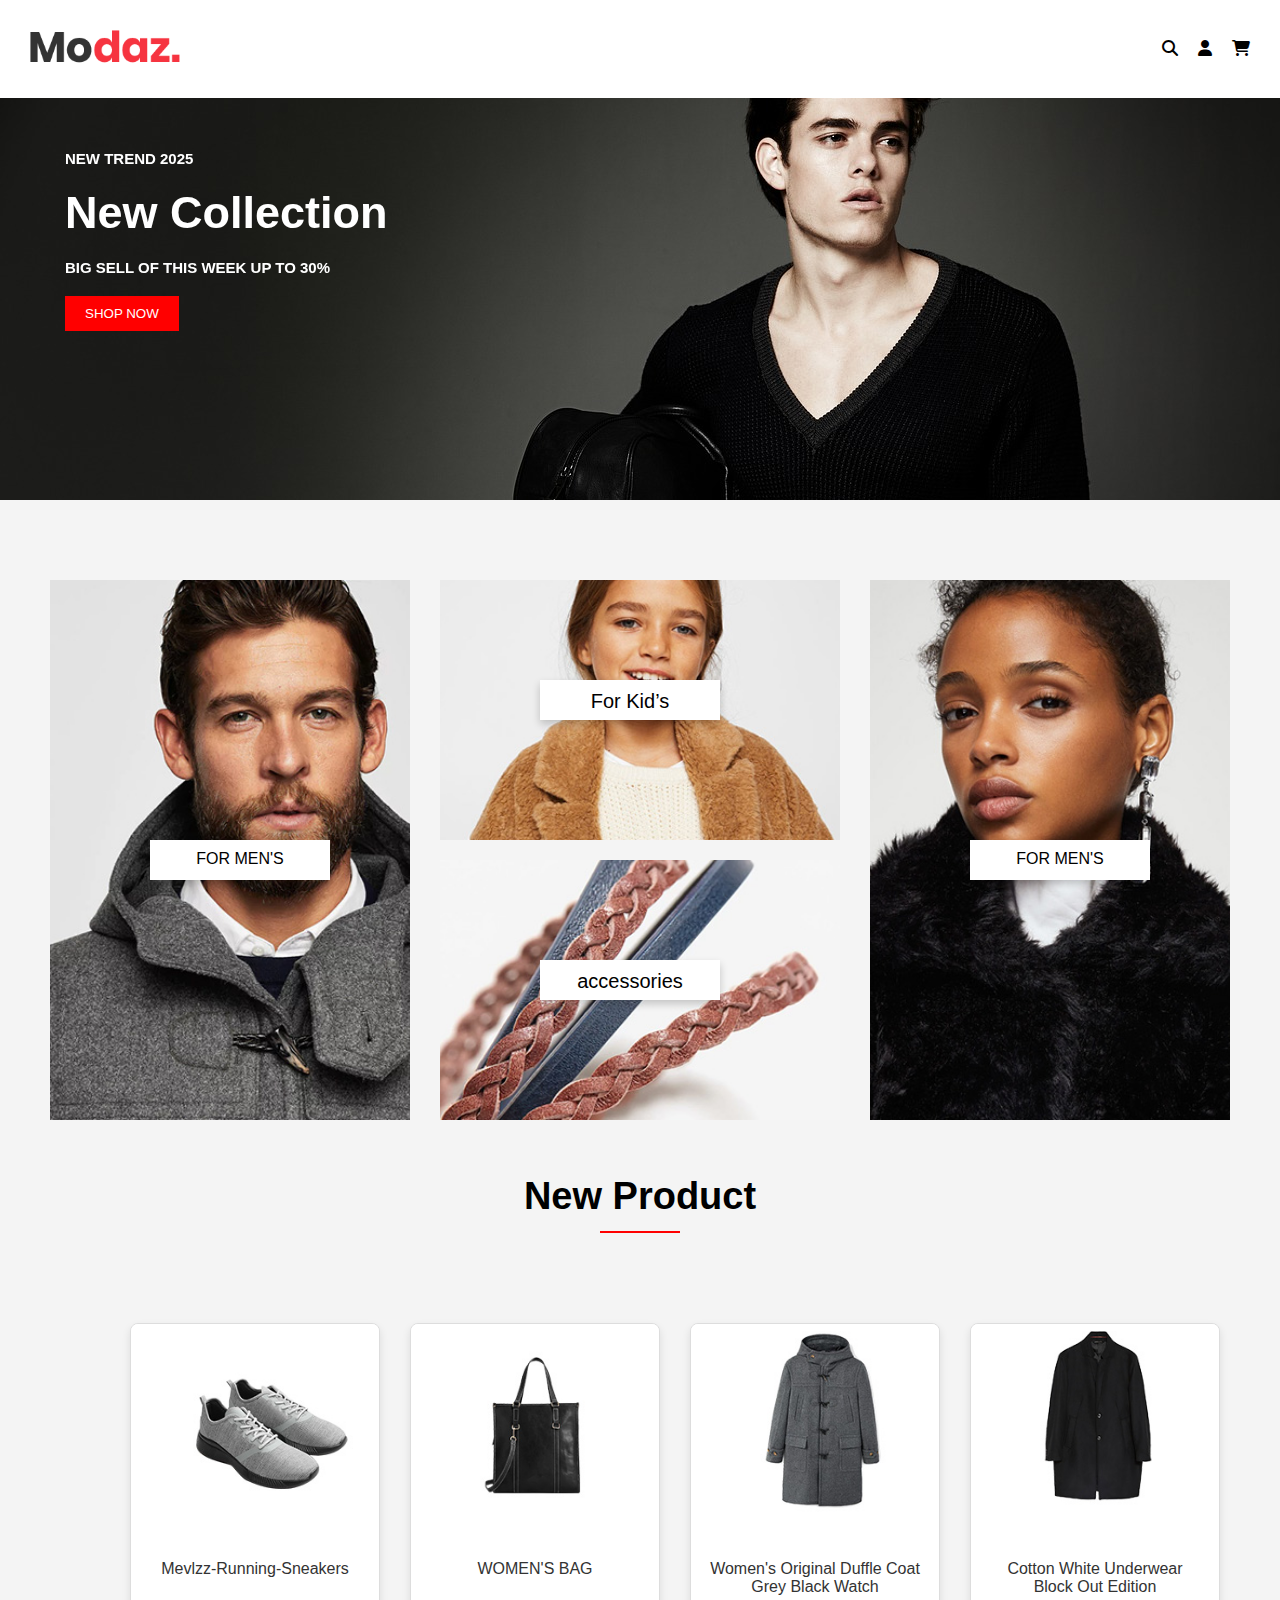
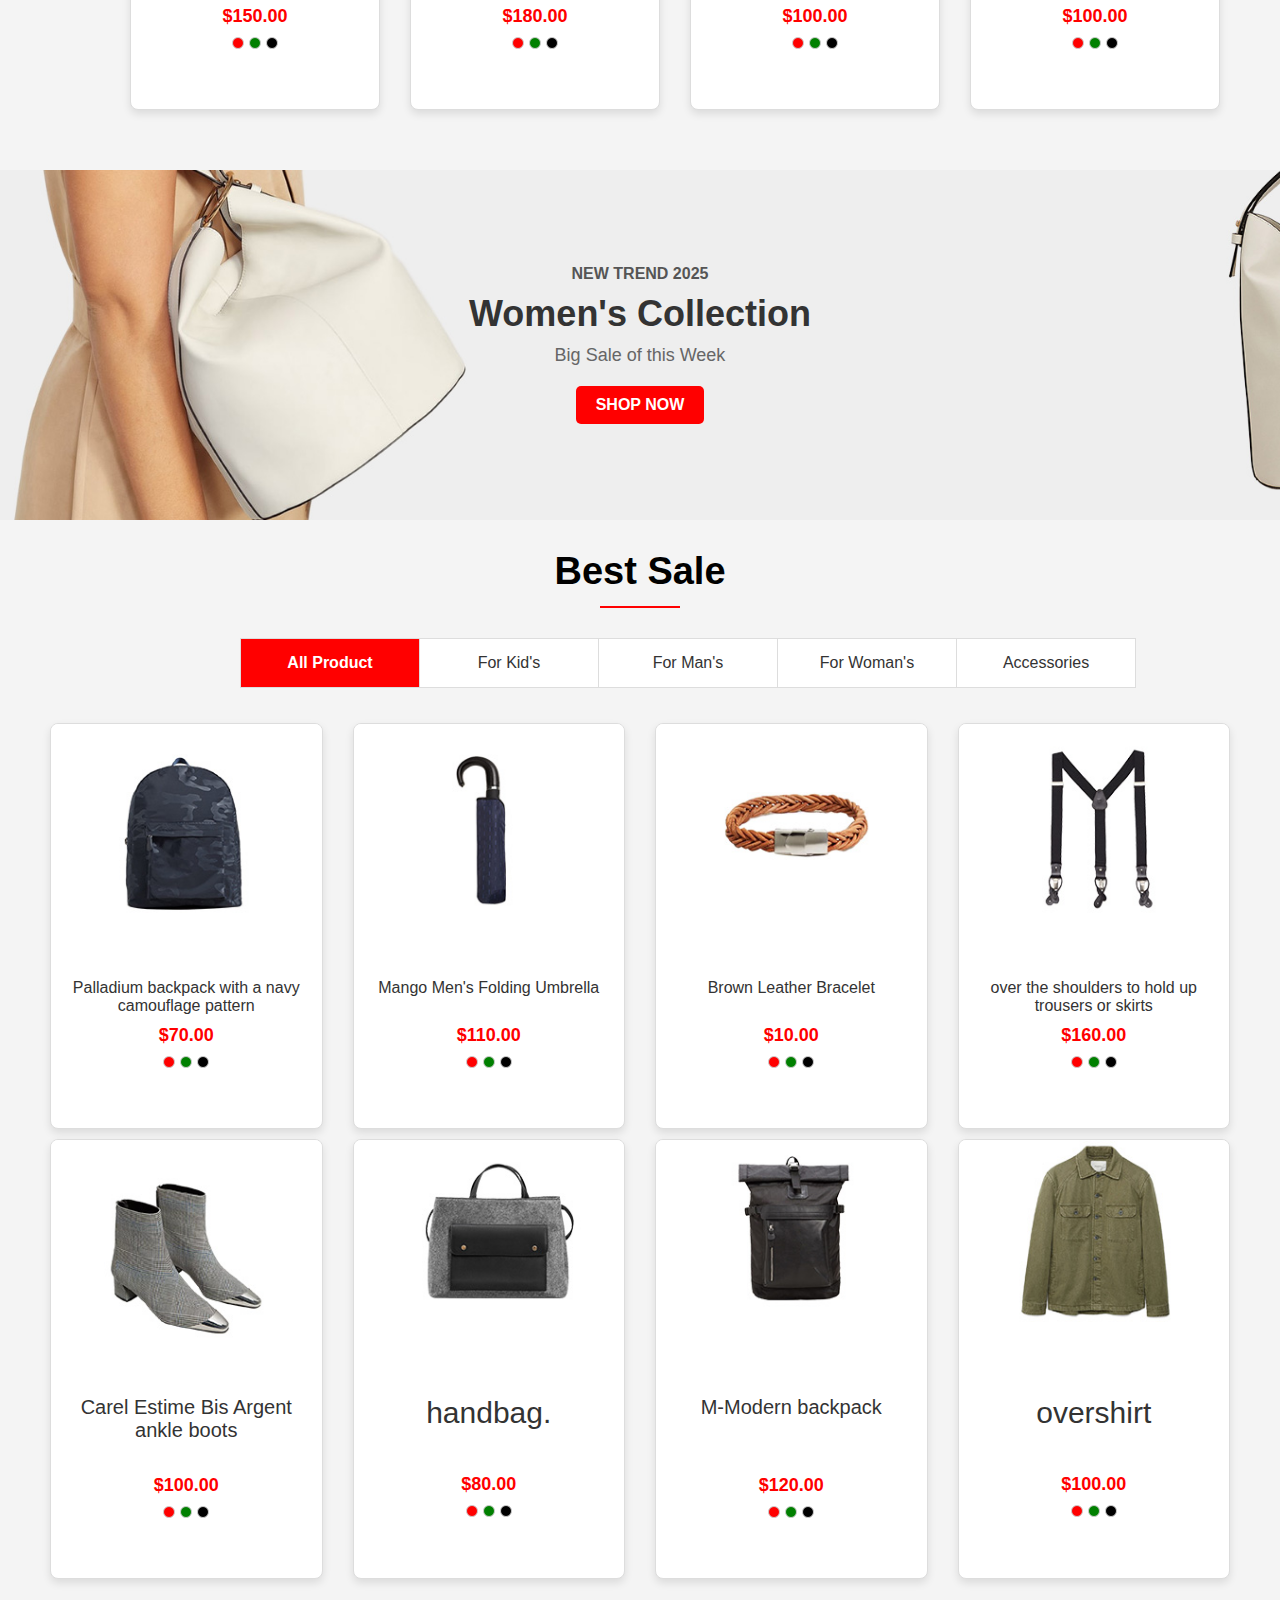
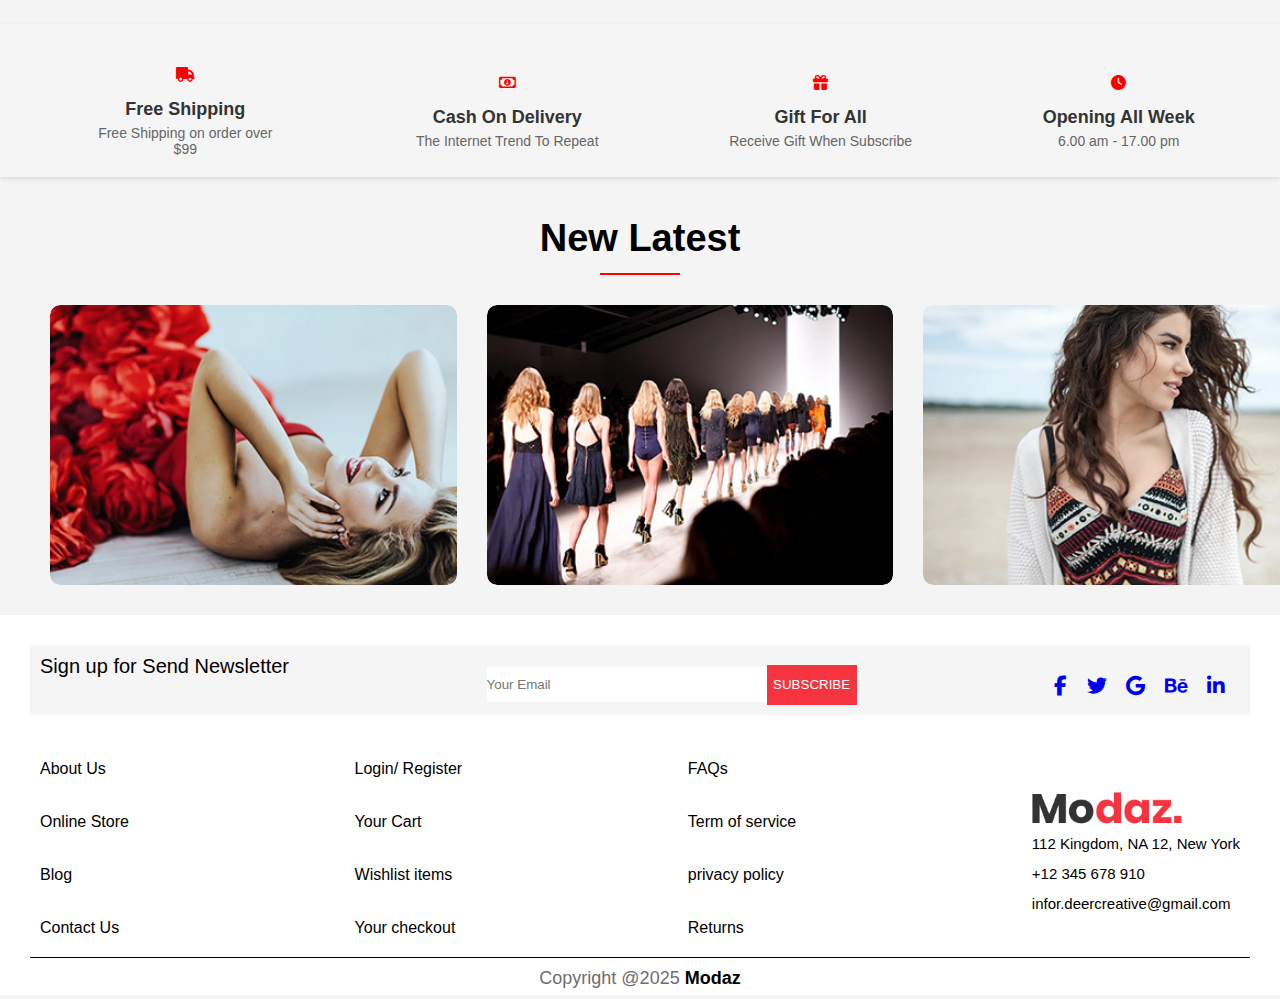
==== commit 68894413: "waxaa" ====
--- a/index.html
+++ b/index.html
@@ -12,13 +12,14 @@
     <nav class="navbar">
         <div class="logo"><img src="image/logo@2x.png" alt=""></div>
 
-        <ul class="nav-links" id="navLinks">
+        <!-- <ul class="nav-links" id="navLinks">
             <li><a style="color: #F63440;" href="/index.html">Home</a></li>
             <li><a href="/shop/index.html">SHOP</a></li>
             <li><a href="/shop/page/index.html">PAGE</a></li>
             <li><a href="/shop/page/blog/index.html">BLOG</a></li>
             <li><a   href="/shop/page/blog/contact/index.html">Contact</a></li>
         </ul>
+         -->
 
         <div class="navicon">
             <div><i class="fa-solid fa-magnifying-glass"></i></div>
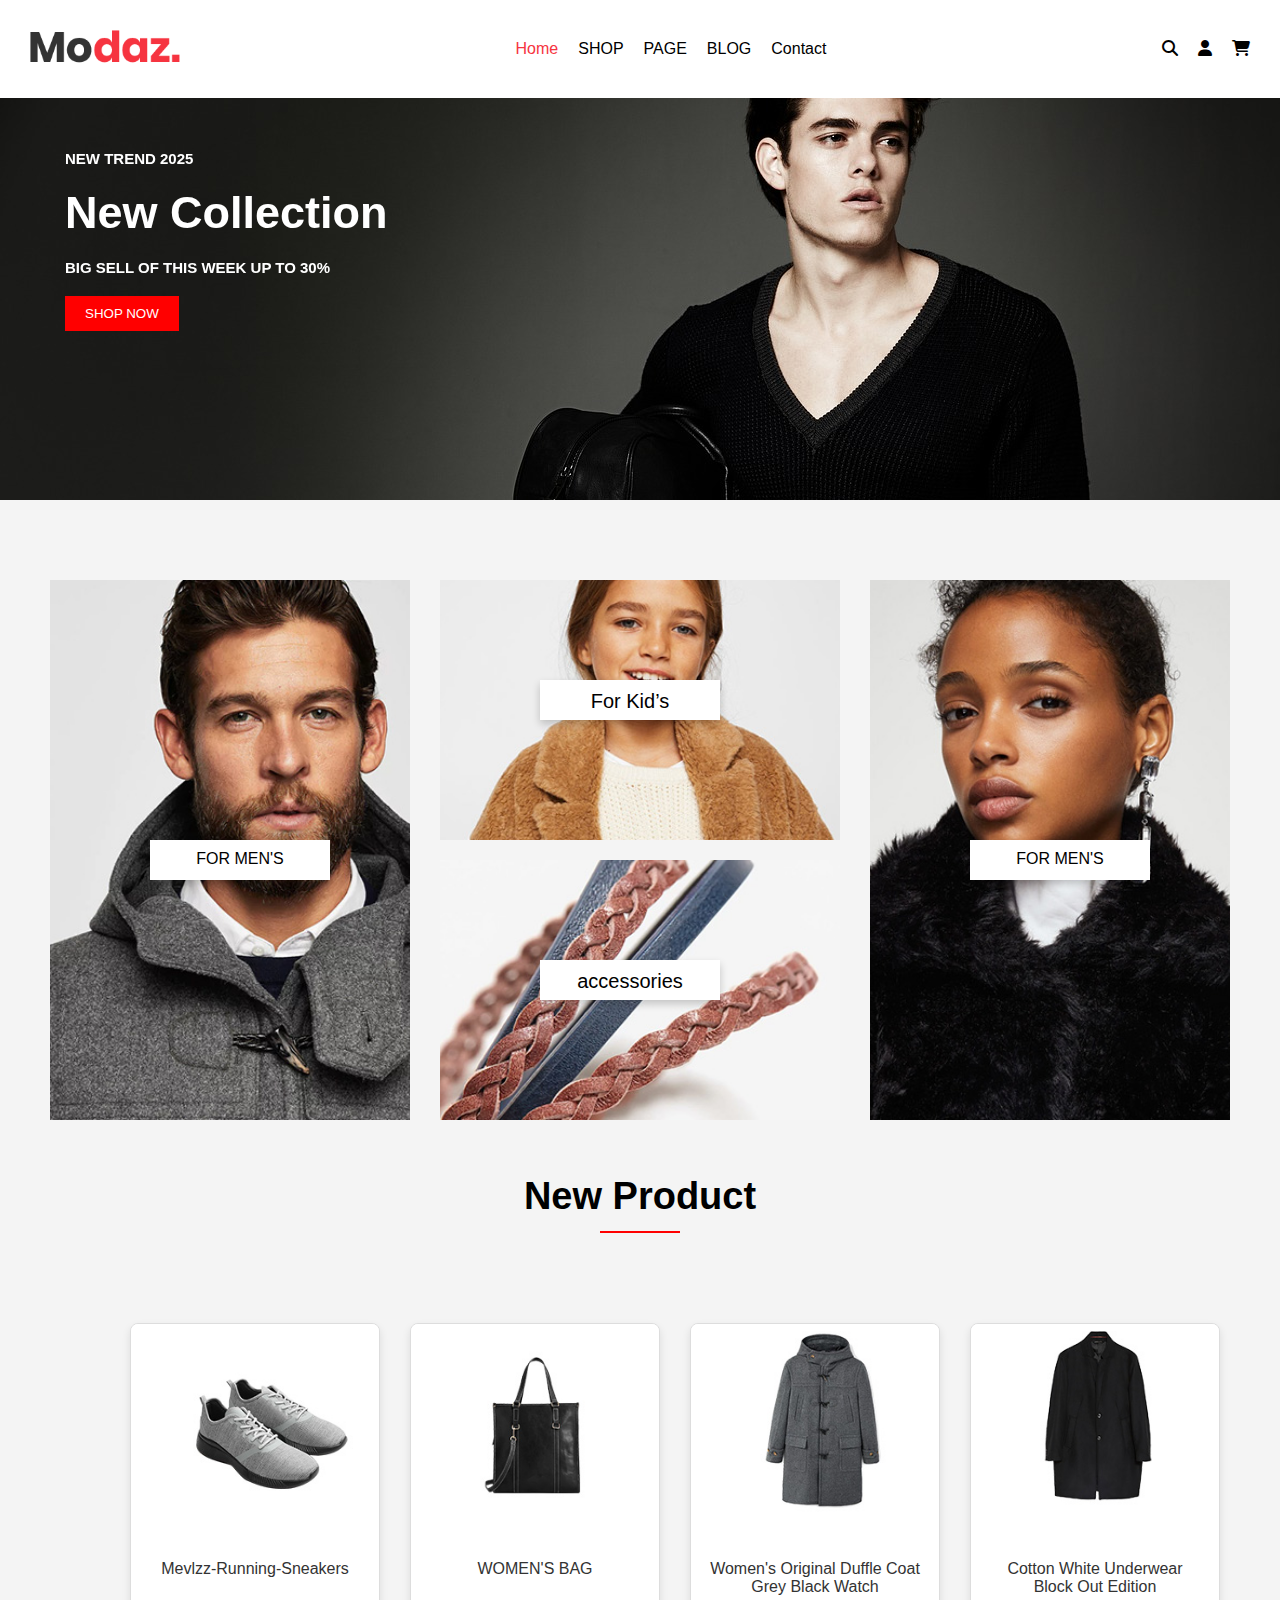
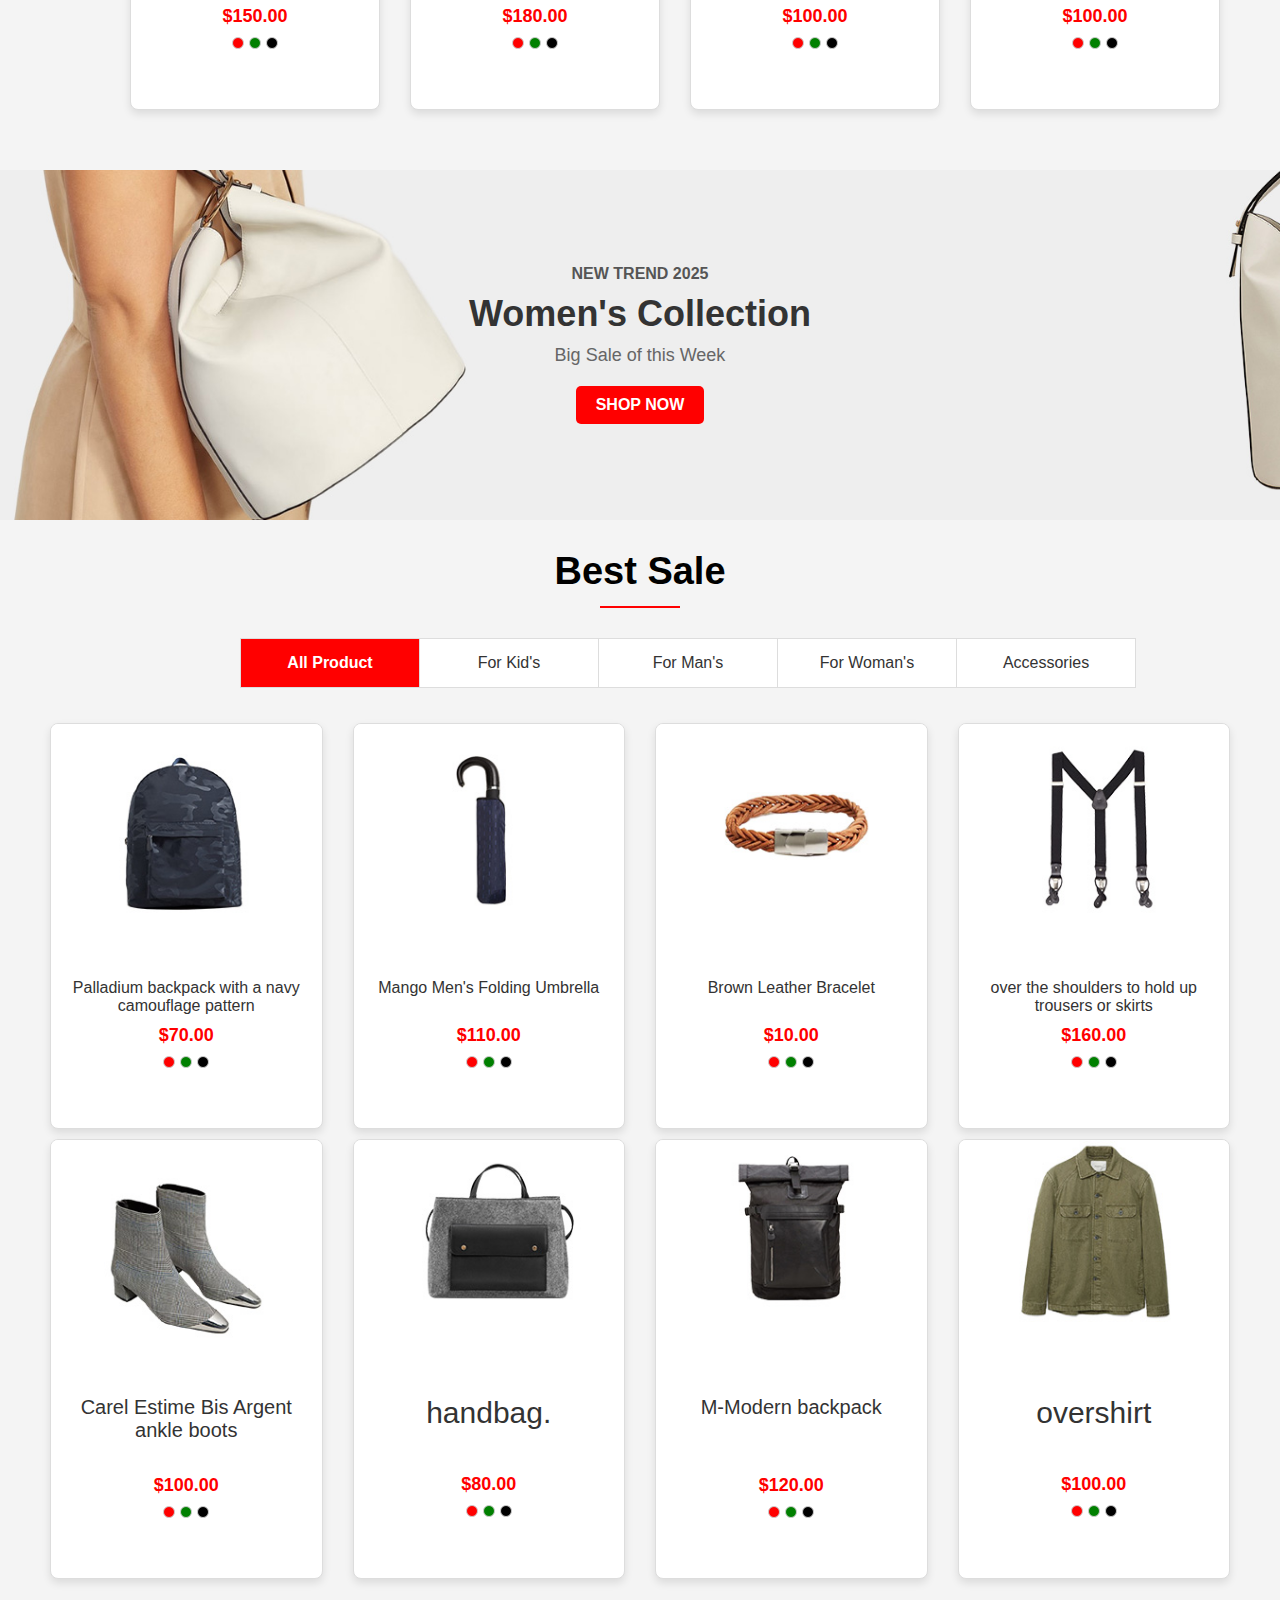
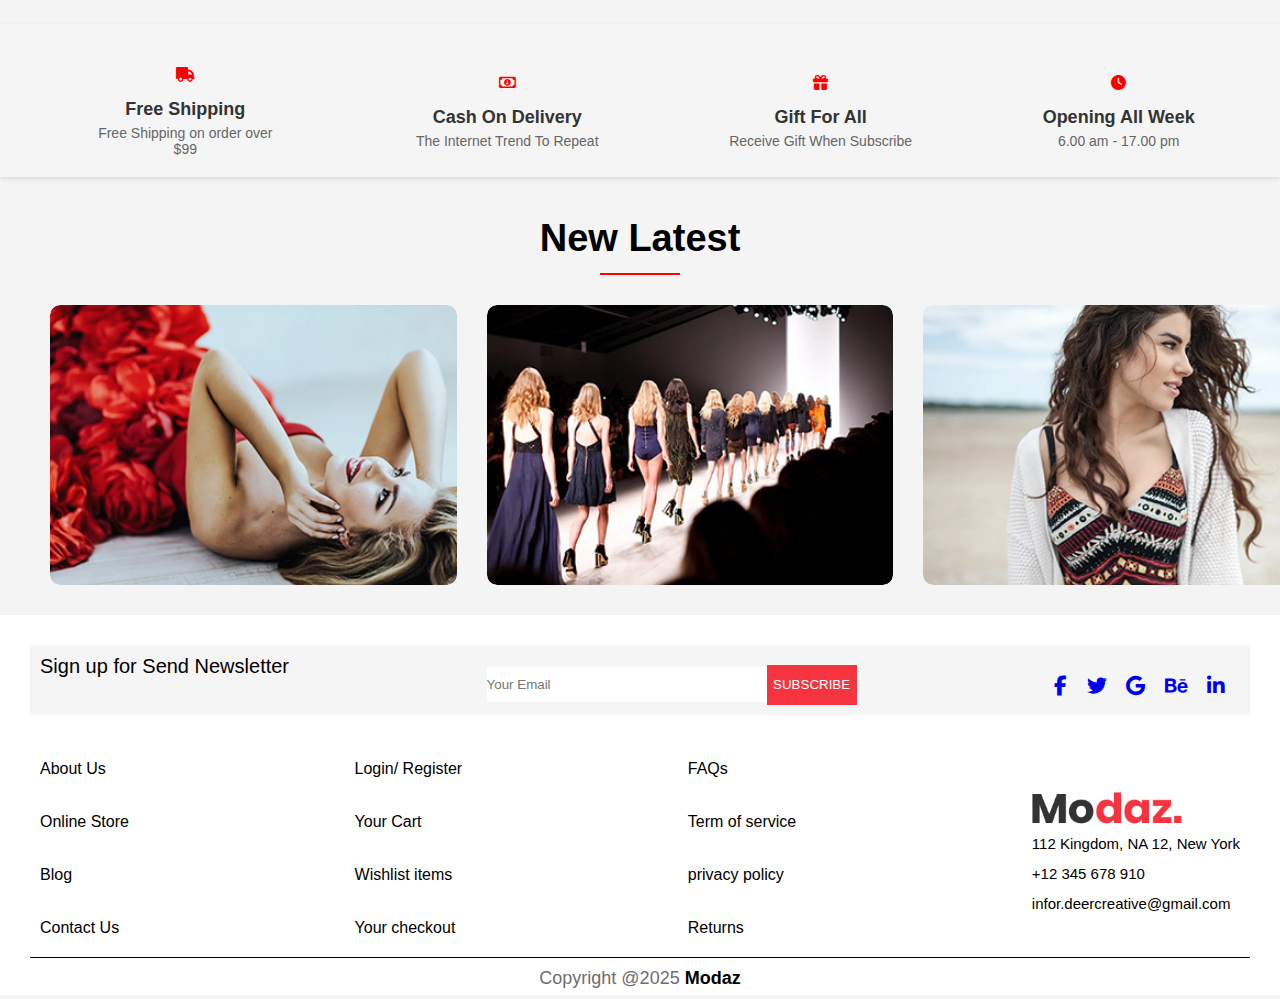
==== commit fe74889b: "waxaa" ====
--- a/index.html
+++ b/index.html
@@ -12,14 +12,14 @@
     <nav class="navbar">
         <div class="logo"><img src="image/logo@2x.png" alt=""></div>
 
-        <!-- <ul class="nav-links" id="navLinks">
+        <ul class="nav-links" id="navLinks">
             <li><a style="color: #F63440;" href="/index.html">Home</a></li>
             <li><a href="/shop/index.html">SHOP</a></li>
             <li><a href="/shop/page/index.html">PAGE</a></li>
             <li><a href="/shop/page/blog/index.html">BLOG</a></li>
             <li><a   href="/shop/page/blog/contact/index.html">Contact</a></li>
         </ul>
-         -->
+        
 
         <div class="navicon">
             <div><i class="fa-solid fa-magnifying-glass"></i></div>
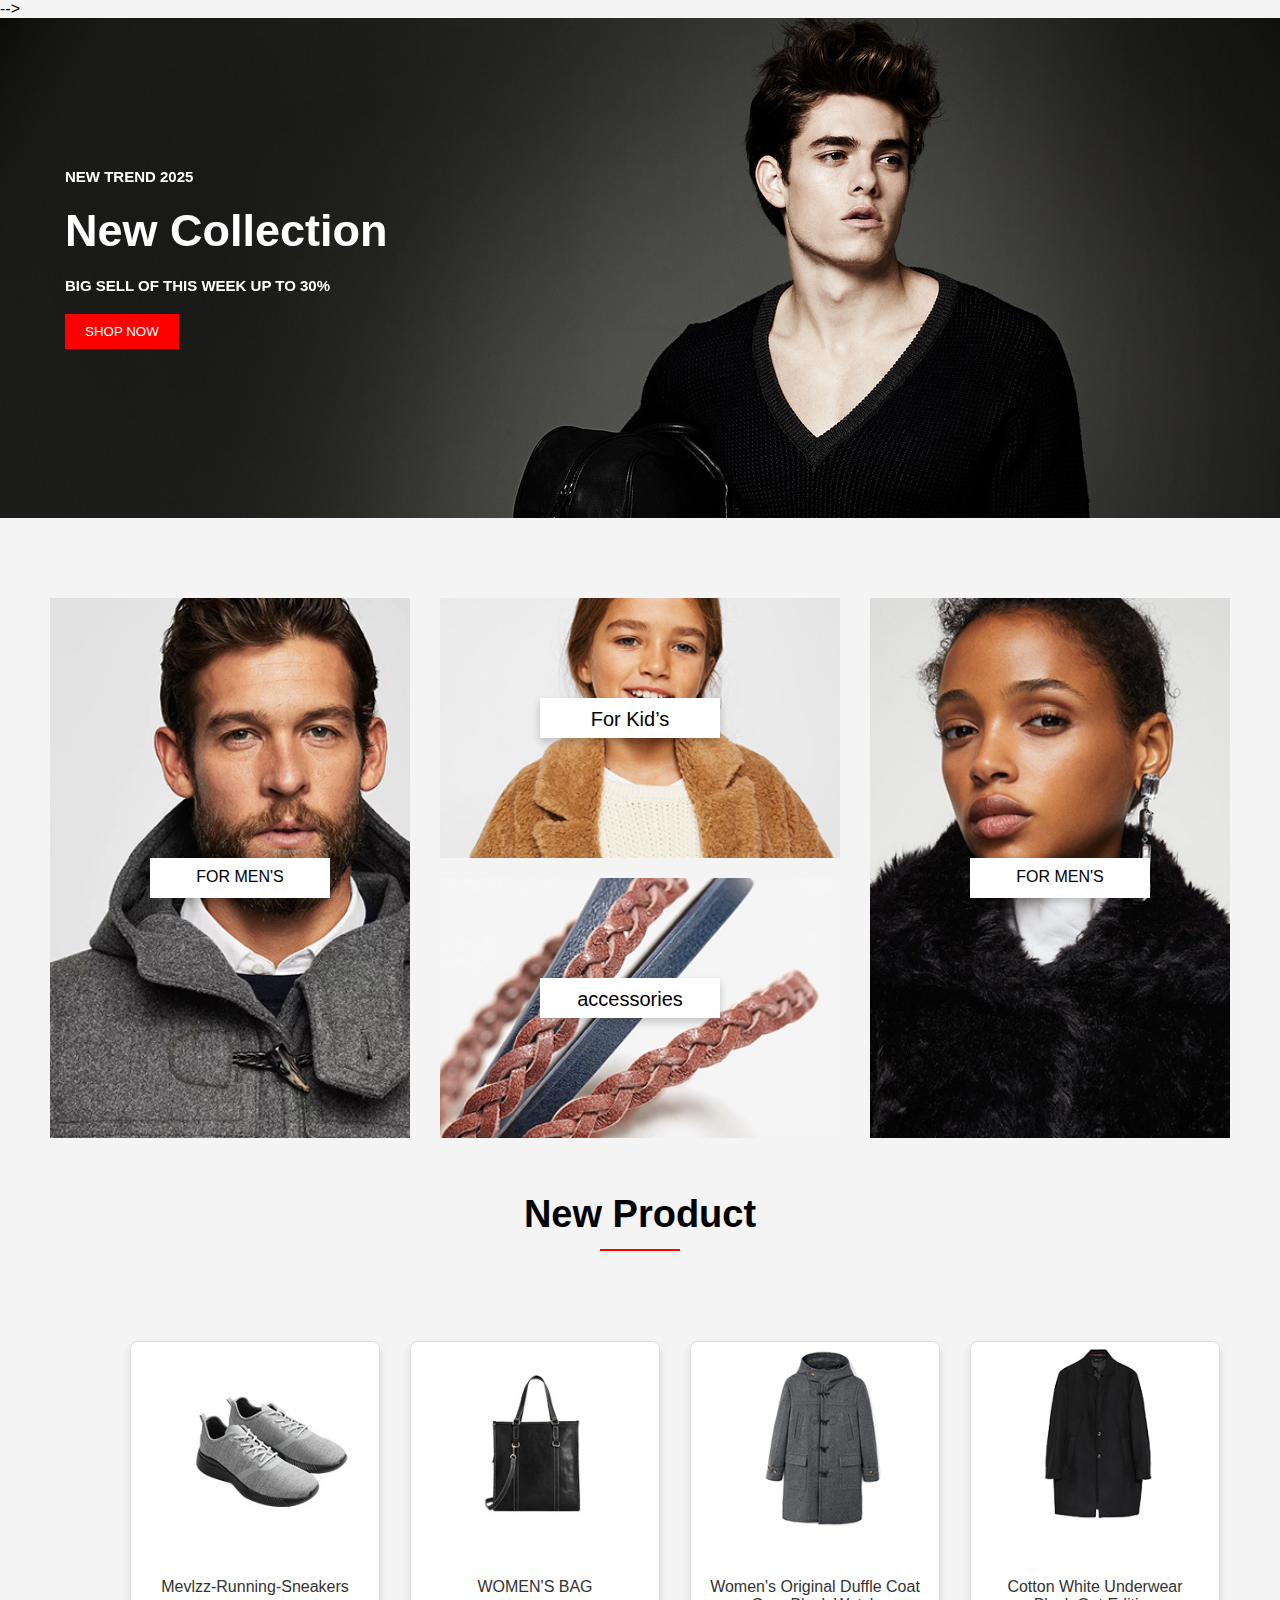
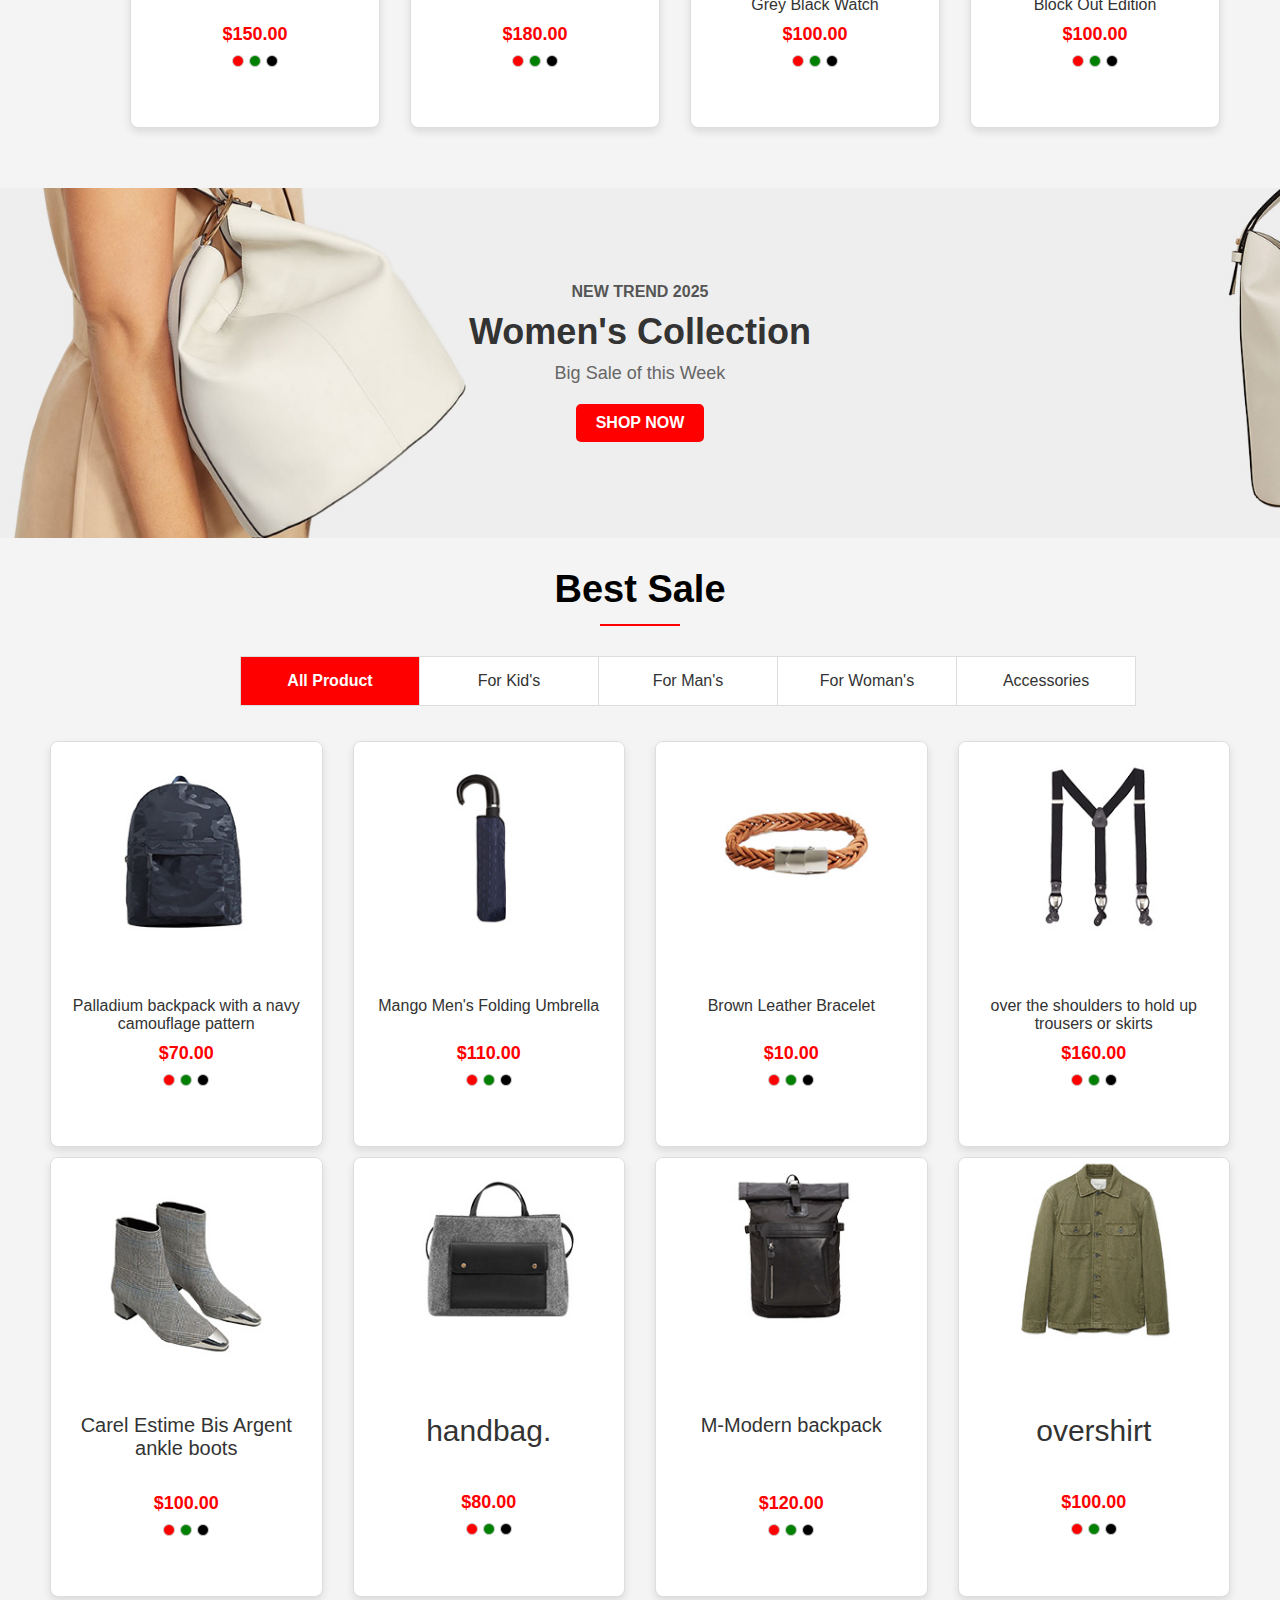
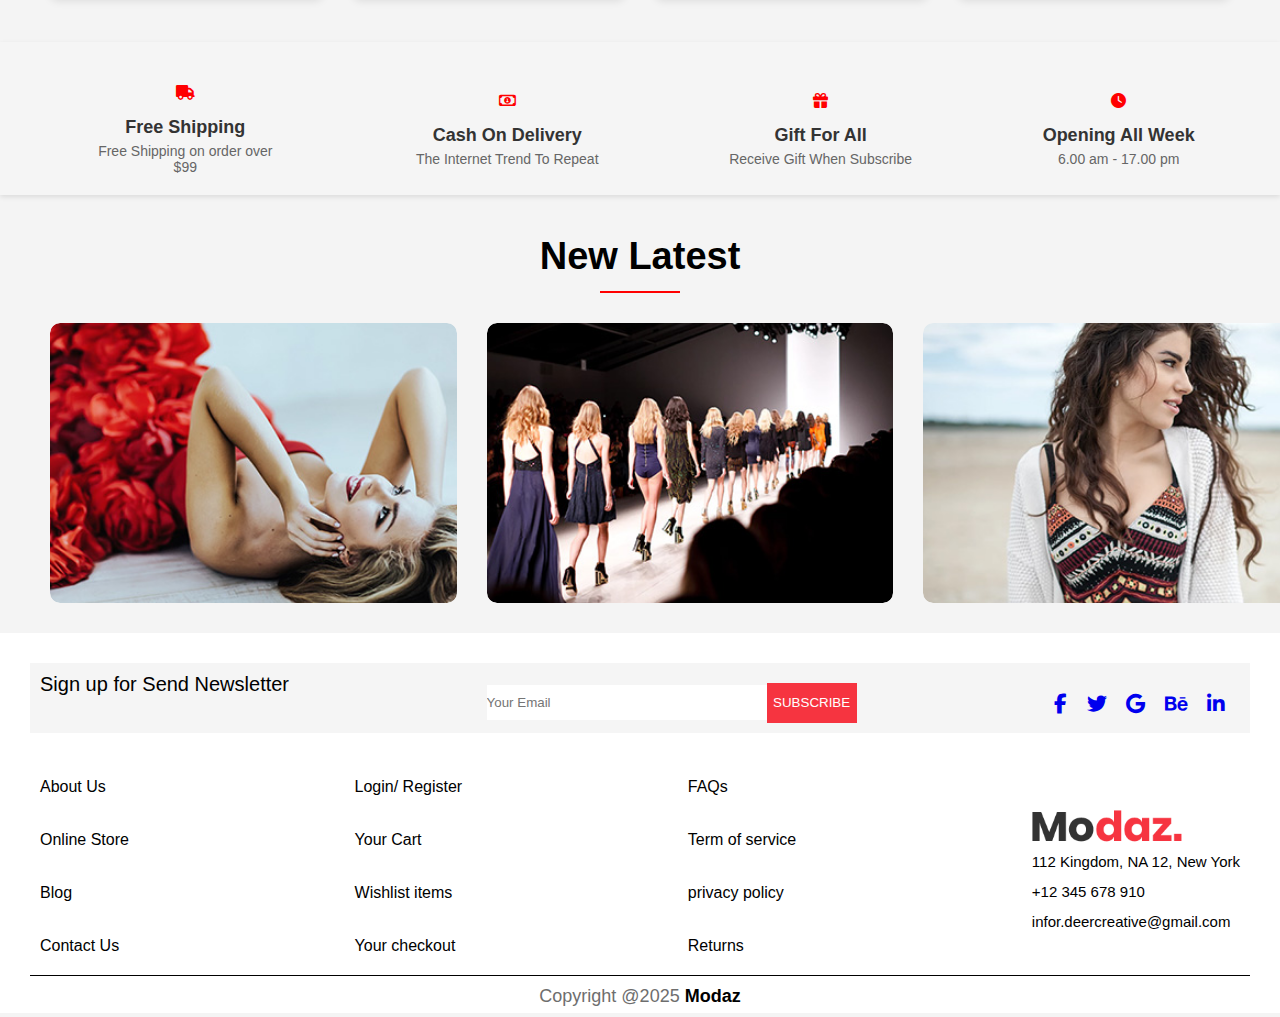
==== commit 5d9b8781: "remove" ====
--- a/index.html
+++ b/index.html
@@ -9,7 +9,7 @@
     <link href="https://unpkg.com/aos@2.3.1/dist/aos.css" rel="stylesheet">
 </head>
 <body>
-    <nav class="navbar">
+    <!-- <nav class="navbar">
         <div class="logo"><img src="image/logo@2x.png" alt=""></div>
 
         <ul class="nav-links" id="navLinks">
@@ -30,7 +30,7 @@
         <button class="menu-toggle" id="menuToggle">
             ☰
         </button>
-    </nav>
+    </nav> -->
 
  <!-- hero section -->
   
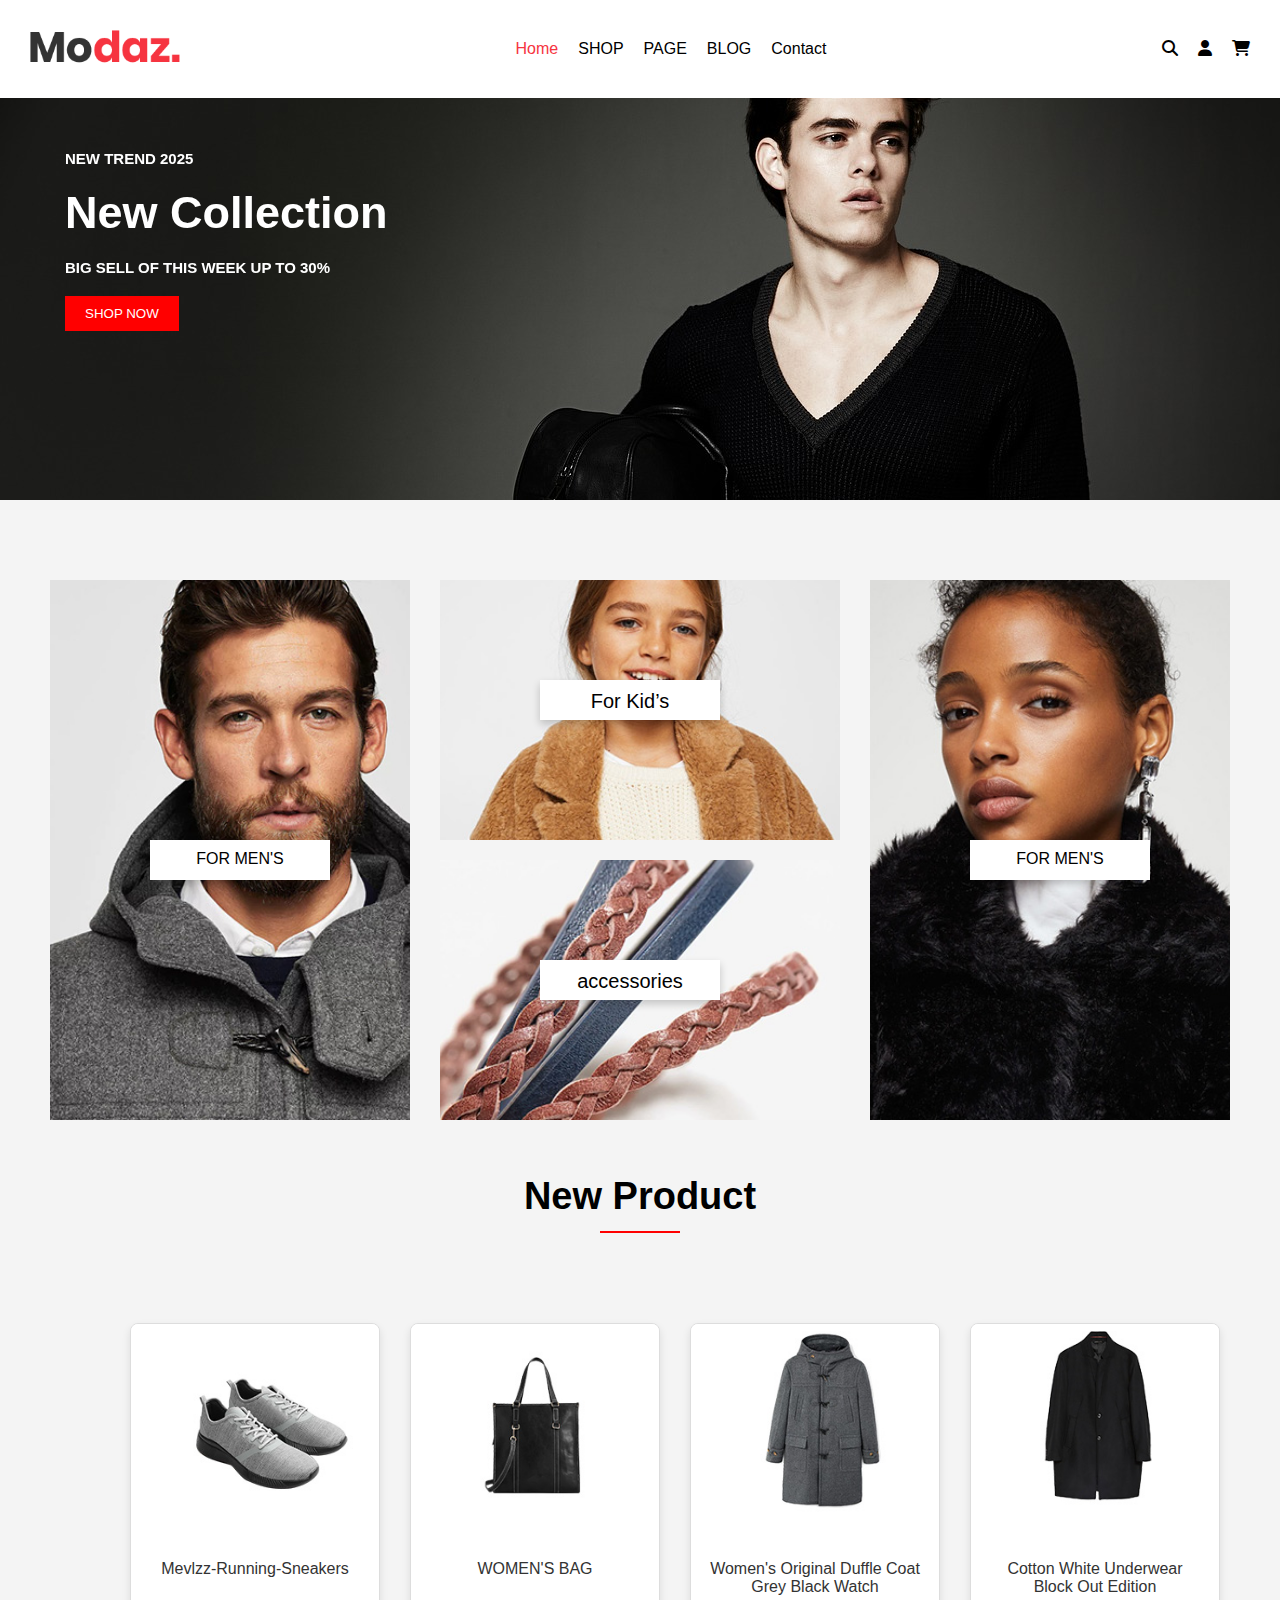
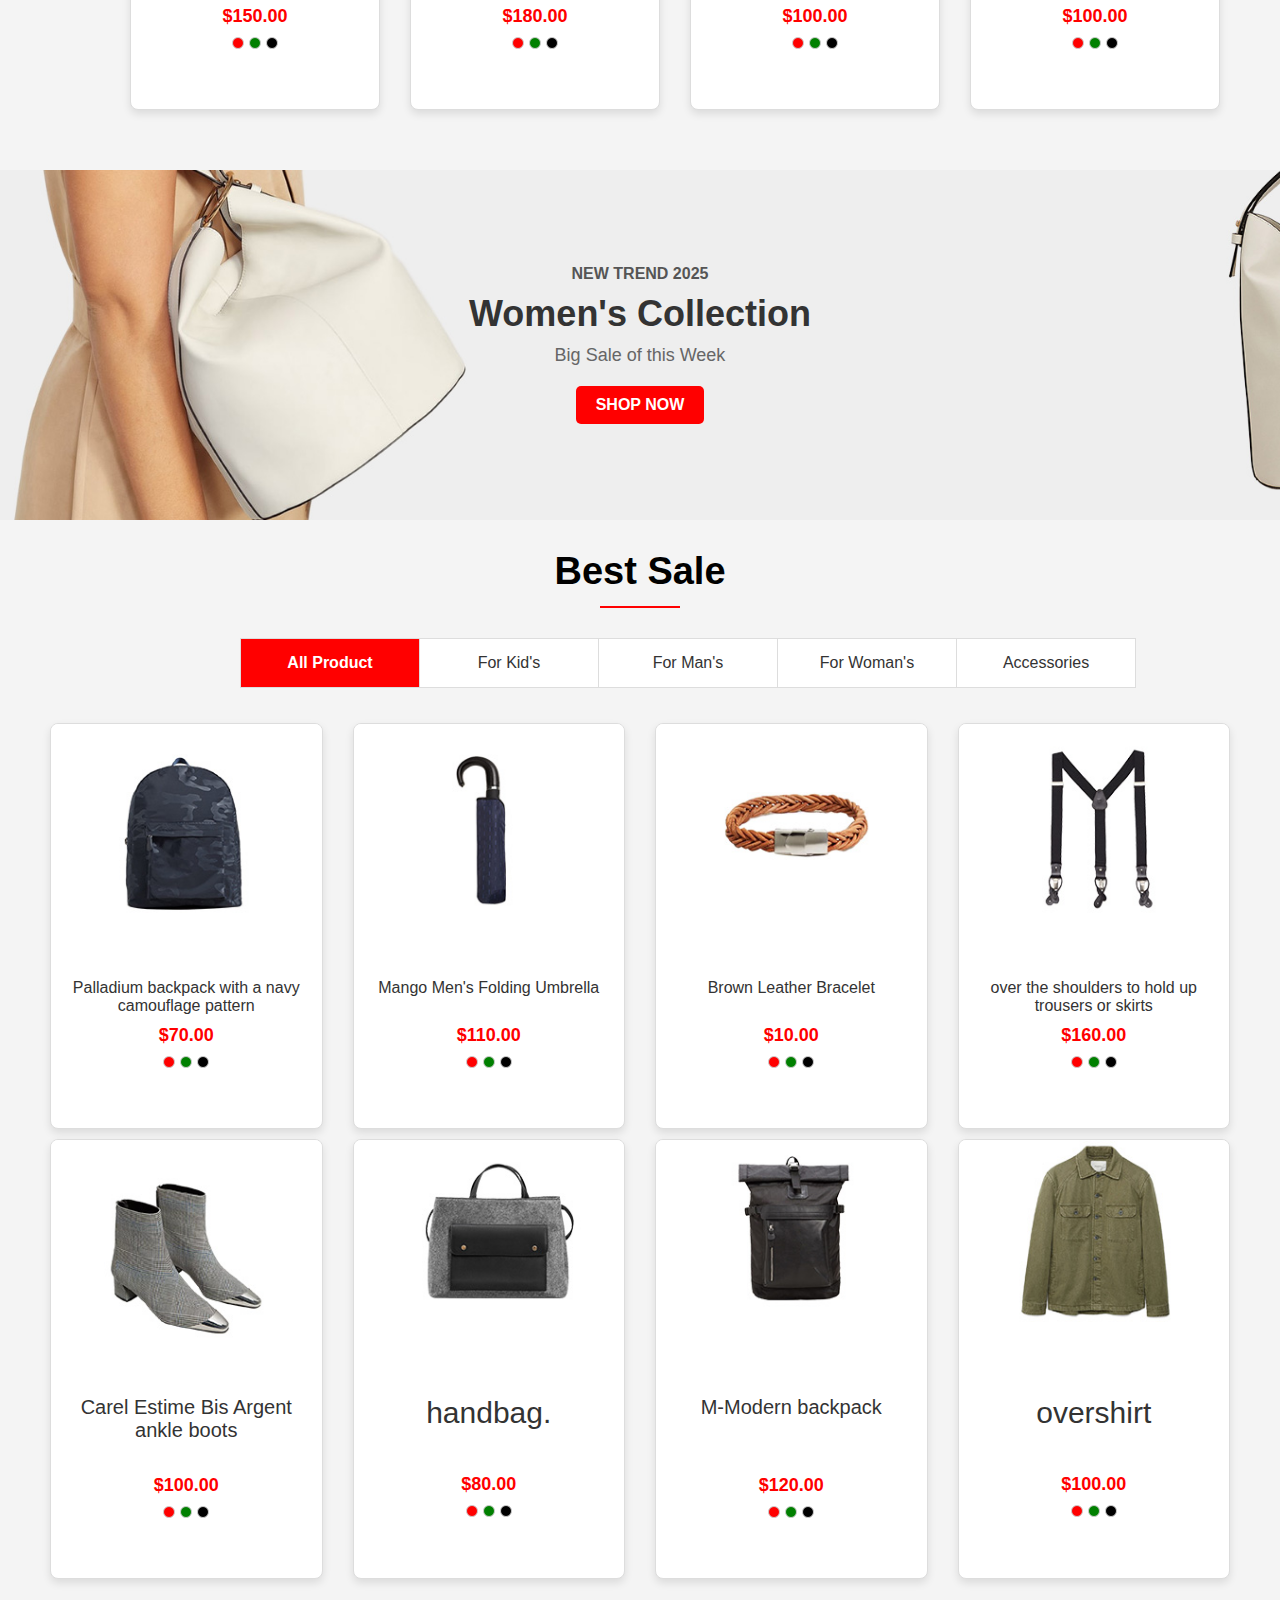
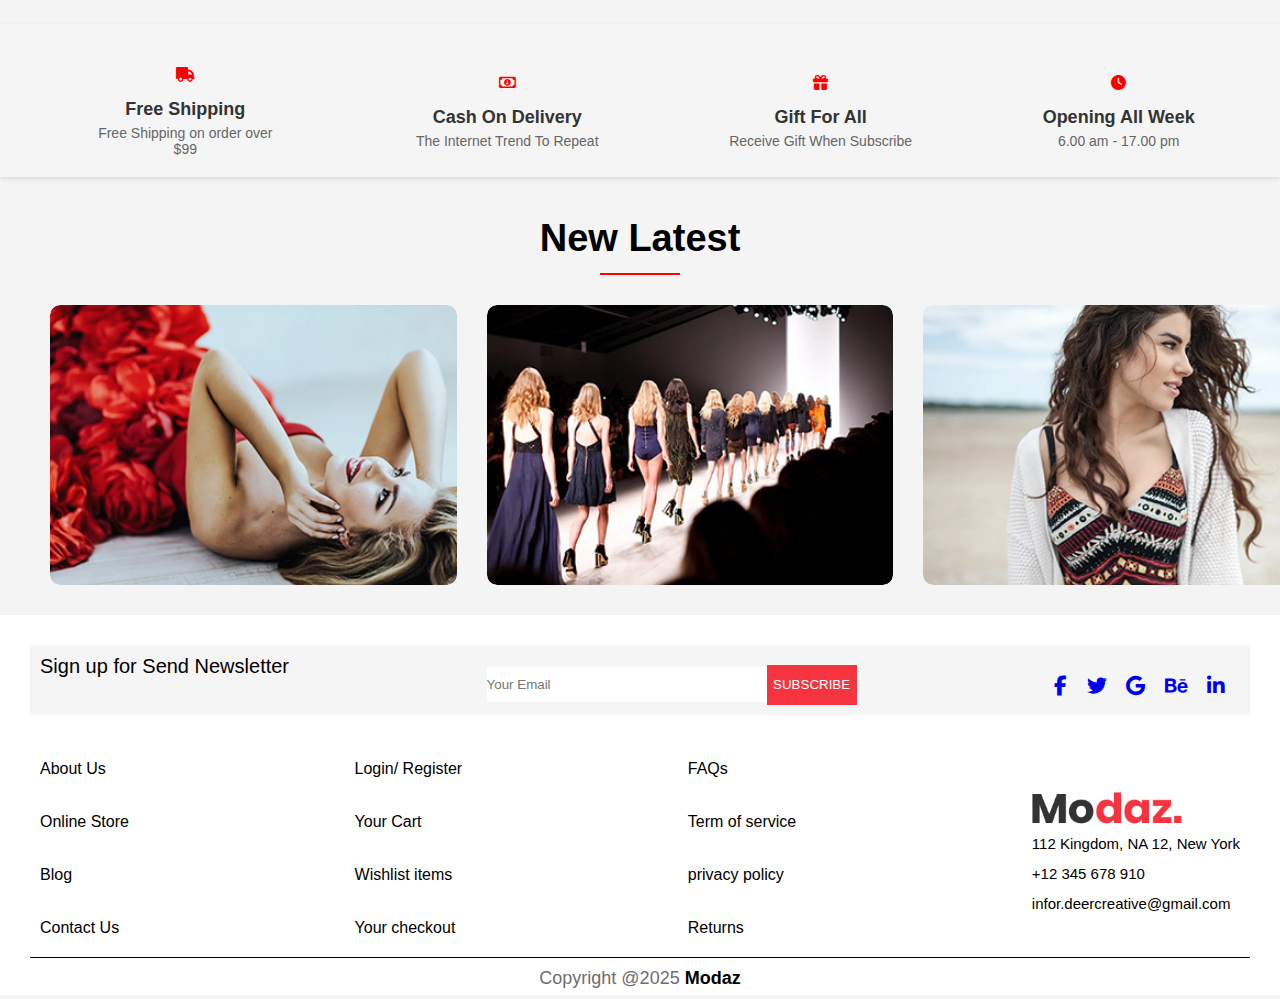
==== commit f3e661eb: "remove" ====
--- a/index.html
+++ b/index.html
@@ -9,7 +9,7 @@
     <link href="https://unpkg.com/aos@2.3.1/dist/aos.css" rel="stylesheet">
 </head>
 <body>
-    <!-- <nav class="navbar">
+    <nav class="navbar">
         <div class="logo"><img src="image/logo@2x.png" alt=""></div>
 
         <ul class="nav-links" id="navLinks">
@@ -30,7 +30,7 @@
         <button class="menu-toggle" id="menuToggle">
             ☰
         </button>
-    </nav> -->
+    </nav>
 
  <!-- hero section -->
   
